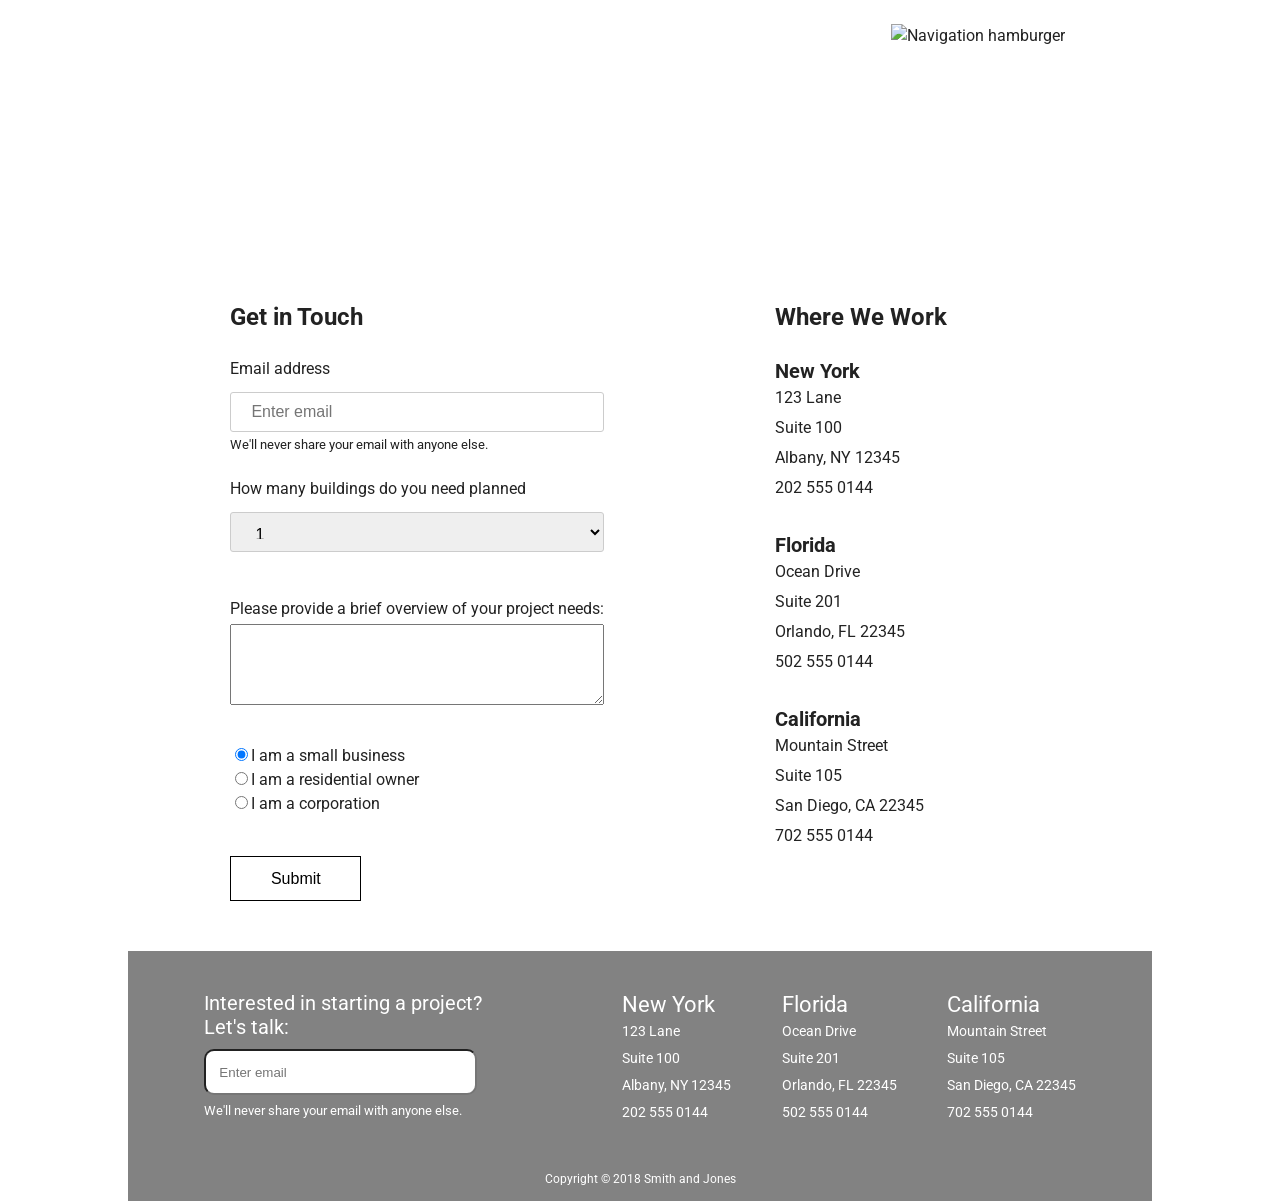
==== contact.html @ c1f8c2a6 "Merge 1ac80632c274e61672ba59ebb25d3c60557d5f2a into bdb7f514b825f85278dd18a06ca927e2801bd7fe" ====
<!DOCTYPE html>
<html lang="en">
<head>
	<meta charset="utf-8">
	<title>Contact Us</title>
	<meta name="viewport" content="width=device-width, initial-scale=1">
	<link href="https://fonts.googleapis.com/css?family=Roboto|Rubik" rel="stylesheet">
	<link rel="stylesheet" href="css/index.css">
	<!--[if IE]>
		<script src="http://html5shiv.googlecode.com/svn/trunk/html5.js"></script>
	<![endif]-->
</head>

<body>
	<div class="container contact">

	<div class="jumbo-contact">
		<div class="dropdown">
			<div class="overlay">
				<h1>S&amp;J</h1>
		<div class="overlay-content">
			<nav>
				<a href="index.html">Home</a>
				<a href="services.html">Services</a>
				<a href="contact.html">Contact</a>
			</nav>
		</div>

		<button class="close-btn">X</button>
		</div>
			<div class="navigation">
					<h1>S&amp;J</h1>
					<div class="hamburger">
						<img class = "dropdown-button" src="img/nav-hamburger.png" alt="Navigation hamburger">
					</div>
			</div>
		</div>
	  <div class = "container">
			<h1>Contact Us</h1>
		</div>
	</div>

		<div class="main-content">
			<div class="form">
				<h1>Get in Touch</h1>
				<form>
  <div class="form-group">
    <label for="exampleFormControlInput1">Email address</label>
    <input type="email" class="form-control" id="exampleFormControlInput1" placeholder="Enter email">
		<p>We'll never share your email with anyone else.</p>
  </div>
  <div class="form-group">
    <label for="exampleFormControlSelect1">How many buildings do you need planned</label>
    <select class="form-control" id="exampleFormControlSelect1">
      <option>1</option>
      <option>2</option>
      <option>3</option>
      <option>4</option>
      <option>5</option>
    </select>
  </div>
  <div class="form-group">
    <label for="exampleFormControlTextarea1">Please provide a brief overview of your project needs:</label>
    <textarea class="form-control" id="exampleFormControlTextarea1" rows="5"></textarea>
  </div>
	<div class="radios">
		<input type="radio" name="group2" value="business" checked>I am a small business<br>
		<input type="radio" name="group2" value="residential">I am a residential owner<br>
		<input type="radio" name="group2" value="corporate">I am a corporation<br>
	</div>
	<button type="button" name="Submit">Submit</button>
</form>
			</div>
			<div class="locations">
				<h1>Where We Work</h1>
				<div class="location">
					<h2>New York</h2>
					<p>123 Lane</p>
					<p>Suite 100</p>
					<p>Albany, NY 12345</p>
					<p>202 555 0144</p>
				</div>
				<div class="location">
					<h2>Florida</h2>
					<p>Ocean Drive</p>
					<p>Suite 201</p>
					<p>Orlando, FL 22345</p>
					<p>502 555 0144</p>
				</div>
				<div class="location">
					<h2>California</h2>
					<p>Mountain Street</p>
					<p>Suite 105</p>
					<p>San Diego, CA 22345</p>
					<p>702 555 0144</p>
				</div>
			</div>
		</div>

		<div class="footer">
			<div class="footer-top">
				<form>
		  <div class="form-group">
		  	<label for="exampleInputEmail1">Interested in starting a project? Let's talk:</label>
		    <input type="email" class="form-control" id="exampleInputEmail1" aria-describedby="emailHelp" placeholder="   Enter email"><br>
		    <p>We'll never share your email with anyone else.</p>
		  </div>
		</form>
				<div class="location">
					<h2>New York</h2>
					<p>123 Lane</p>
					<p>Suite 100</p>
					<p>Albany, NY 12345</p>
					<p>202 555 0144</p>
				</div>
				<div class="location">
					<h2>Florida</h2>
					<p>Ocean Drive</p>
					<p>Suite 201</p>
					<p>Orlando, FL 22345</p>
					<p>502 555 0144</p>
				</div>
				<div class="location">
					<h2>California</h2>
					<p>Mountain Street</p>
					<p>Suite 105</p>
					<p>San Diego, CA 22345</p>
					<p>702 555 0144</p>
				</div>
			</div>
			<div class="footer-bottom">
				<p>Copyright © 2018 Smith and Jones</p>
			</div>
			</div>
	</div>


	<script src="js/index.js"></script>
</body>
</html>
---- css/index.css ----
/*------------------------------------*\
RESET
\*------------------------------------*/
/* http://meyerweb.com/eric/tools/css/reset/
v2.0b1 | 201101
NOTE:WORK IN PROGRESS
USE WITH CAUTION AND TEST WITH ABANDON */
html,
body,
div,
span,
applet,
object,
iframe,
h1,
h2,
h3,
h4,
h5,
h6,
p,
blockquote,
pre,
a,
abbr,
acronym,
address,
big,
cite,
code,
del,
dfn,
em,
img,
ins,
kbd,
q,
s,
samp,
small,
strike,
strong,
sub,
sup,
tt,
var,
b,
u,
i,
center,
dl,
dt,
dd,
ol,
ul,
li,
fieldset,
form,
label,
legend,
table,
caption,
tbody,
tfoot,
thead,
tr,
th,
td,
article,
aside,
canvas,
details,
figcaption,
figure,
footer,
header,
hgroup,
menu,
nav,
section,
summary,
time,
mark,
audio,
video {
  margin: 0;
  padding: 0;
  border: 0;
  outline: 0;
  font-size: 100%;
  font: inherit;
  vertical-align: baseline;
}
/* HTML5 display-role reset for older browsers */
article,
aside,
details,
figcaption,
figure,
footer,
header,
hgroup,
menu,
nav,
section {
  display: block;
}
body {
  line-height: 1;
}
ol,
ul {
  list-style: none;
}
blockquote,
q {
  quotes: none;
}
blockquote:before,
blockquote:after,
q:before,
q:after {
  content: ’’;
  content: none;
}
ins {
  text-decoration: none;
}
del {
  text-decoration: line-through;
}
table {
  border-collapse: collapse;
  border-spacing: 0;
}
.general-font-style {
  background: #FFFFFF;
  color: #222222;
  font-family: 'Roboto', Arial, sans-serif;
  font-weight: 400;
  font-size: 1.6rem;
  line-height: 2.4rem;
}
html {
  font-size: 62.5%;
}
body {
  background: #FFFFFF;
  color: #222222;
  font-family: 'Roboto', Arial, sans-serif;
  font-weight: 400;
  font-size: 1.6rem;
  line-height: 2.4rem;
  display: flex;
}
.container {
  max-width: 855px;
  margin: auto;
}
.dropdown {
  max-width: 100%;
  width: 100%;
}
.dropdown .overlay {
  background: #9da7b1;
  width: 1025px;
  height: 600px;
  position: fixed;
  opacity: 0.95;
  overflow: visible;
  z-index: 50;
  display: none;
}
.dropdown .overlay h1 {
  color: #FFFFFF;
  margin-left: 8.5%;
  margin-top: 2.5%;
  font-size: 2.4rem;
}
.dropdown .overlay .overlay-content {
  display: flex;
  justify-content: center;
  align-items: center;
  height: 100%;
  z-index: 50;
}
.dropdown .overlay .overlay-content nav {
  display: flex;
  flex-direction: column;
}
.dropdown .overlay .overlay-content nav a {
  margin-bottom: 30px;
  font-weight: bold;
  font-size: 4.8rem;
  line-height: 85px;
  color: #FFFFFF;
  text-decoration: none;
}
.dropdown .overlay .overlay-content nav a:hover {
  color: #222222;
}
.dropdown .overlay .close-btn {
  width: 45px;
  height: 45px;
  position: absolute;
  top: 13px;
  right: 85px;
  border: none;
  background-color: Transparent;
  color: white;
  font-size: 2.8rem;
  font-weight: bold;
}
.dropdown .navigation {
  position: fixed;
  top: 0;
  height: 72px;
  display: flex;
  justify-content: space-between;
  align-items: center;
  max-width: 1024px;
  width: 100%;
  margin: 0 auto;
}
.dropdown .navigation h1 {
  color: #FFFFFF;
  font-size: 2.6rem;
  margin-left: 9.1%;
  margin-bottom: 1%;
}
.dropdown .navigation .hamburger {
  margin-right: 8.5%;
}
.dropdown .navigation-clear {
  background-color: Transparent;
}
.dropdown .navigation-bg {
  background-color: #9DA7B1;
  opacity: 0.95;
  z-index: 9;
}
@media (max-width: 960px) {
  .dropdown {
    max-width: 960px;
  }
  .dropdown .navigation {
    max-width: 960px;
    width: 100%;
  }
}
@media (max-width: 400px) {
  .dropdown {
    max-width: 400px;
    width: 100%;
  }
  .dropdown .overlay {
    max-width: 400px;
    width: 100%;
    height: 400px;
  }
  .dropdown .overlay h1 {
    margin-top: 26px;
  }
  .dropdown .overlay .close-btn {
    right: 25px;
  }
  .dropdown .navigation {
    max-width: 400px;
    width: 100%;
  }
}
.footer {
  background-color: #828282;
  display: flex;
  flex-direction: column;
  justify-content: space-between;
  height: 250px;
}
.footer .footer-top {
  width: 90%;
  margin: 0 auto;
  margin-top: 40px;
  display: flex;
  flex-direction: row;
  justify-content: space-around;
}
.footer .footer-top .form-group {
  width: 80%;
  display: flex;
  flex-direction: column;
}
.footer .footer-top .form-group label {
  font-size: 2rem;
  color: #FFFFFF;
  margin-bottom: 10px;
}
.footer .footer-top .form-group input {
  height: 40px;
  width: 90%;
  border-radius: 10px;
}
.footer .footer-top .form-group p {
  font-size: 1.3rem;
  color: #FFFFFF;
  margin-top: -20px;
}
.footer .footer-top .location {
  color: #FFFFFF;
  line-height: 27px;
}
.footer .footer-top .location h2 {
  font-size: 2.2rem;
}
.footer .footer-top .location p {
  font-size: 1.4rem;
}
.footer .footer-bottom {
  margin: 0 auto;
  font-size: 1.2rem;
  color: #FFFFFF;
  margin-bottom: 10px;
}
@media (max-width: 650px) {
  .footer {
    max-width: 650px;
    width: 100%;
    height: 700px;
  }
  .footer .footer-top {
    flex-direction: column;
    margin-top: 0px;
    height: 700px;
  }
  .footer .footer-top .form-group {
    width: 90%;
    margin: 0 auto;
  }
  .footer .footer-top .location {
    margin-left: 20%;
  }
}
@media (max-width: 400px) {
  .footer {
    max-width: 400px;
    height: 700px;
    width: 100%;
  }
  .footer .footer-top {
    margin-top: 0px;
    width: 100%;
    flex-direction: column;
    margin-left: 5%;
    height: 700px;
  }
  .footer .footer-top .form-group {
    width: 90%;
  }
}
.home {
  max-width: 1024px;
  width: 100%;
  margin: 0 auto;
}
.jumbo-home {
  max-width: 1024px;
  width: 100%;
  height: 598px;
  margin: 0 auto;
  background: url('../img/home/home-jumbotron.png');
  background-size: contain;
}
.jumbo-home .container {
  height: 100%:
    position: relative;
}
.jumbo-home .container h1 {
  font-weight: 700;
  font-size: 6.4rem;
  line-height: 7.5rem;
  color: #FFFFFF;
  position: relative;
  top: 250px;
}
.top-content .top-content-block {
  display: flex;
  margin: 0 auto;
  margin-top: 55px;
  width: 85%;
}
.top-content .top-content-block:nth-child(2) {
  margin-top: 90px;
  margin-bottom: 100px;
}
.top-content .top-content-text {
  display: flex;
  flex-direction: column;
  justify-content: space-evenly;
  padding: 25px 2% 0px;
}
.top-content .top-content-text h2 {
  color: #222222;
  font-size: 2.4rem;
  font-weight: bold;
}
.top-content .top-content-text button {
  border: 1px double black;
  font-size: 1.6rem;
  background: white;
  width: 30%;
  height: 45px;
  margin-top: 10px;
  cursor: pointer;
}
.bottom-content {
  width: 85%;
  margin: 0 auto;
}
.bottom-content h2 {
  font-size: 2.4rem;
  font-weight: bold;
  margin-bottom: 50px;
}
.bottom-content .bottom-content-block h1 {
  display: inline;
  position: relative;
  margin-left: 60%;
  margin-top: -60px;
  z-index: 1;
  font-size: 2.4rem;
  letter-spacing: .8rem;
  width: 30%;
  height: 85px;
  background-color: #D8D8D8;
  display: flex;
  align-items: center;
  justify-content: center;
}
.bottom-content .bottom-content-block .bottom-content-text {
  font-size: 1.7rem;
  word-spacing: 5px;
  line-height: 25px;
  margin: 0 auto;
  margin-top: 80px;
  margin-bottom: 100px;
  height: 300px;
  display: flex;
  flex-direction: column;
  justify-content: space-between;
  width: 53%;
}
.bottom-content .bottom-content-block:nth-child(3) h1 {
  margin-left: 8%;
}
@media (max-width: 1000px) {
  .home {
    max-width: 900px;
    width: 100%;
    overflow-x: hidden;
  }
  .home .jumbo-home {
    background-repeat: no-repeat;
    margin-bottom: 0px;
  }
  .home .jumbo-home .container h1 {
    top: 150px;
    left: 5%;
  }
  .home .top-content {
    margin-top: 0px;
  }
  .home .top-content-block {
    max-width: 900px;
    width: 100%;
  }
  .home .bottom-content {
    max-width: 900px;
    width: 100%;
  }
}
@media (max-width: 400px) {
  .home {
    max-width: 400px;
    width: 100%;
    overflow-x: hidden;
  }
  .home .jumbo-home {
    background: url('../img/home/home-mobile-jumbotron.png');
    background-repeat: no-repeat;
    background-size: 100%;
    height: 270px;
  }
  .home .jumbo-home .container {
    position: relative;
    left: 5%;
    bottom: 120px;
  }
  .home .jumbo-home .container h1 {
    font-size: 3rem;
    line-height: 40px;
    letter-spacing: .3rem;
    top: 240px;
  }
  .top-content {
    max-width: 400px;
  }
  .top-content .top-content-block {
    background: url('../img/home/home-mobile-img-1.png');
    background-repeat: no-repeat;
    max-width: 100%;
    margin-left: 5%;
  }
  .top-content .top-content-block img {
    display: none;
  }
  .top-content .top-content-block:nth-child(2) {
    margin-top: 50px;
    margin-bottom: 50px;
    background: url('../img/home/home-mobile-img-2.png');
    background-repeat: no-repeat;
  }
  .top-content .top-content-text {
    background: white;
    margin-top: 250px;
    padding-right: 15%;
  }
  .top-content .top-content-text p {
    margin-top: 20px;
    width: 100%;
  }
  .top-content .top-content-text button {
    margin: 0 auto;
    margin-top: 15px;
    width: 100%;
  }
  .bottom-content {
    max-width: 400px;
    width: 90%;
  }
  .bottom-content h2 {
    margin-bottom: 80px;
  }
  .bottom-content .bottom-content-block {
    background: url('../img/home/home-mobile-villas-img.png');
    background-repeat: no-repeat;
    height: 300px;
    margin-bottom: 500px;
    margin-left: 1.5%;
  }
  .bottom-content .bottom-content-block h1 {
    display: inline;
    position: relative;
    margin-left: 8%;
    top: 180px;
    font-size: 2.4rem;
    letter-spacing: .8rem;
    width: 80%;
    height: 85px;
    background-color: #D8D8D8;
    display: flex;
    align-items: center;
    justify-content: center;
    margin-bottom: 200px;
  }
  .bottom-content .bottom-content-block img {
    display: none;
  }
  .bottom-content .bottom-content-block .bottom-content-text {
    margin: 0 auto;
    margin-top: 100px;
    width: 100%;
  }
  .bottom-content .bottom-content-block .bottom-content-text p {
    margin-bottom: 20px;
  }
  .bottom-content .bottom-content-block:nth-child(3) {
    background: url('../img/home/home-mobile-outskirts-img.png');
    background-repeat: no-repeat;
  }
  .bottom-content .bottom-content-block:nth-child(3) h1 {
    margin-left: 0 auto;
  }
  .bottom-content .bottom-content-block:nth-child(4) {
    background: url('../img/home/home-mobile-the-blocks-img.png');
    background-repeat: no-repeat;
  }
  .bottom-content .bottom-content-block:nth-child(4) h1 {
    margin-right: 0 auto;
  }
}
.services {
  max-width: 1024px;
  width: 100%;
  margin: 0 auto;
}
.services .jumbo-services {
  max-width: 1024px;
  width: 100%;
  height: 240px;
  margin: 0 auto;
  background: url('../img/services/services-jumbotron.png');
}
.services .jumbo-services .container {
  height: 100%:
      position: relative;
}
.services .jumbo-services .container h1 {
  font-weight: 700;
  font-size: 6.4rem;
  line-height: 7.5rem;
  color: #FFFFFF;
  position: relative;
  top: 140px;
}
.services .main-section {
  width: 85%;
  margin: 0 auto;
}
.services .main-section h3 {
  line-height: 30px;
  margin-top: 50px;
}
.services .main-section .tabs .tabs-items {
  width: 100%;
}
.services .main-section .tabs .tabs-items .tabs-item {
  display: none;
  width: 80%;
}
.services .main-section .tabs .tabs-items .tabs-item-selected {
  width: 100%;
  height: 400px;
  display: flex;
  flex-direction: column;
  margin-bottom: 70px;
}
.services .main-section .tabs .tabs-items .tabs-item-selected .tabs-item-title {
  font-size: 2.2rem;
  font-weight: bold;
  letter-spacing: 1.5px;
  margin-top: 50px;
}
.services .main-section .tabs .tabs-items .tabs-item-selected .tabs-item-description {
  display: flex;
  justify-content: space-between;
}
.services .main-section .tabs .tabs-items .tabs-item-selected .tabs-item-description .tabs-item-text {
  display: flex;
  flex-direction: column;
  justify-content: space-evenly;
  width: 420px;
  height: 320px;
}
.services .main-section .tabs .tabs-items .tabs-item-selected .tabs-item-description .tabs-item-text p {
  line-height: 27px;
  margin-top: 0px;
}
.services .main-section .tabs .tabs-items .tabs-item-selected .tabs-item-description .services-desktop {
  display: block;
}
.services .main-section .tabs .tabs-items .tabs-item-selected .tabs-item-description .services-mobile {
  display: none;
}
@media (max-width: 400px) {
  .services .main-section .tabs .tabs-items .tabs-item-selected .tabs-item-description .services-desktop {
    display: none;
  }
  .services .main-section .tabs .tabs-items .tabs-item-selected .tabs-item-description .services-mobile {
    display: block;
  }
}
.services .main-section .tabs-links {
  display: flex;
  justify-content: space-between;
  margin-top: 30px;
}
.services .main-section .tabs-links .tabs-link {
  border: 1px solid black;
  height: 48px;
  width: 22%;
  font-weight: bold;
  font-size: 2rem;
  display: flex;
  justify-content: center;
  align-items: center;
}
.services .main-section .tabs-links .tabs-link:hover {
  background-color: #222222;
  color: #FFFFFF;
}
.services .main-section .tabs-links .tabs-link-selected {
  background-color: #5E9FB9;
  color: #FFFFFF;
}
.services .footer .footer-top .form-group p {
  margin-top: 0px;
}
@media (max-width: 400px) {
  .services {
    max-width: 400px;
    overflow-x: hidden;
  }
  .services .jumbo-services {
    background: url('../img/services/services-mobile-jumbotron.png');
    background-repeat: no-repeat;
    background-size: 100%;
    height: 250px;
  }
  .services .jumbo-services .container {
    postion: relative;
  }
  .services .jumbo-services .container h1 {
    font-size: 3.6rem;
    top: 170px;
    left: 20px;
  }
  .services .main-section {
    max-width: 400px;
  }
  .services .main-section h3 {
    margin-top: 30px;
    line-height: 26px;
  }
  .services .main-section .tabs {
    max-width: 400px;
  }
  .services .main-section .tabs .tabs-item-selected {
    height: 800px;
  }
  .services .main-section .tabs .tabs-item-selected .tabs-item-title {
    font-size: 1.8rem;
    margin-bottom: 30px;
  }
  .services .main-section .tabs .tabs-item-selected .tabs-item-description {
    flex-direction: column;
    max-width: 400px;
  }
  .services .main-section .tabs .tabs-item-selected .tabs-item-description .tabs-item-text {
    max-width: 400px;
    margin-top: 200px;
    justify-content: space-between;
  }
  .services .main-section .tabs .tabs-item-selected .tabs-item-description .tabs-item-text p {
    width: 300px;
  }
  .services .main-section .tabs .tabs-item-selected .tabs-item-description .tabs-item-text p:nth-child(2) {
    margin-top: 30px;
  }
  .services .main-section .tabs .tabs-item-selected .tabs-item-description img {
    margin-top: 240px;
  }
  .services .main-section .tabs .tabs-links {
    flex-direction: column;
    align-items: center;
    justify-content: space-between;
    max-width: 400px;
    height: 260px;
  }
  .services .main-section .tabs .tabs-links .tabs-link {
    width: 90%;
  }
  .services .footer {
    margin-top: 500px;
  }
}
.contact {
  max-width: 1024px;
  width: 100%;
  margin: 0 auto;
}
.contact .jumbo-contact {
  max-width: 1024px;
  width: 100%;
  height: 250px;
  margin: 0 auto;
  background: url('../img/contact/contact-jumbotron.png');
}
.contact .jumbo-contact .container {
  height: 100%:
      position: relative;
}
.contact .jumbo-contact .container h1 {
  font-weight: 700;
  font-size: 6.4rem;
  line-height: 7.5rem;
  color: #FFFFFF;
  position: relative;
  top: 150px;
}
.contact .main-content {
  display: flex;
  justify-content: space-between;
  width: 70%;
  margin: 0 auto;
  margin-top: 55px;
  margin-left: 10%;
  margin-bottom: 50px;
}
.contact .main-content .form h1 {
  margin-bottom: 25px;
}
.contact .main-content .form #exampleFormControlInput1 {
  width: 100%;
  padding: 12px 20px;
  margin: 8px 0;
  height: 40px;
  display: inline-block;
  border: 1px solid #ccc;
  font-size: 1.6rem;
  border-radius: 3px;
  box-sizing: border-box;
}
.contact .main-content .form #exampleFormControlSelect1 {
  width: 100%;
  padding: 12px 20px;
  margin: 8px 0;
  height: 40px;
  display: inline-block;
  border: 1px solid #ccc;
  font-size: 1.6rem;
  border-radius: 3px;
  box-sizing: border-box;
}
.contact .main-content .form .form-group {
  display: flex;
  flex-flow: column;
  height: 120px;
  line-height: 30px;
}
.contact .main-content .form p {
  font-size: 1.3rem;
  color: #222222;
  margin-top: -10px;
}
.contact .main-content .form button {
  border: 1px double black;
  font-size: 1.6rem;
  background: white;
  width: 35%;
  height: 45px;
  margin-top: 10px;
  cursor: pointer;
}
.contact .main-content .form .radios {
  margin-top: 30px;
  margin-bottom: 30px;
}
.contact .main-content h1 {
  font-weight: bold;
  font-size: 2.4rem;
}
.contact .main-content h2 {
  font-weight: bold;
  font-size: 2rem;
  margin-top: 30px;
}
.contact .main-content p {
  line-height: 30px;
}
@media (max-width: 960px) {
  .contact {
    max-width: 960px;
    width: 100%;
  }
  .contact .main-content {
    max-width: 900;
    width: 80%;
  }
  .contact .main-content .form {
    max-width: 300px;
    width: 70%;
    margin-right: 10%;
  }
}
@media (max-width: 550px) {
  .contact {
    max-width: 550px;
    width: 100%;
    overflow-x: hidden;
  }
  .contact .jumbo-contact {
    background: url('../img/contact/contact-mobile-jumbotron.png');
    background-repeat: no-repeat;
    background-size: 100%;
    height: 270px;
  }
  .contact .jumbo-contact .container {
    position: relative;
    top: 50px;
    left: 5%;
  }
  .contact .jumbo-contact .container h1 {
    font-size: 3rem;
    line-height: 40px;
    letter-spacing: .3rem;
  }
  .contact .main-content {
    display: flex;
    flex-direction: column;
    max-width: 550px;
    width: 100%;
  }
  .contact .main-content form {
    width: 120%;
  }
  .contact .main-content form button {
    height: 100%;
    width: 60%;
    margin-bottom: 40px;
    margin-top: 20px;
    margin-left: 30%;
  }
  .contact .main-content form #exampleFormControlInput1 {
    width: 100%;
    height: 40px;
  }
  .contact .main-content form #exampleFormControlSelect1.form-control {
    width: 100%;
  }
}
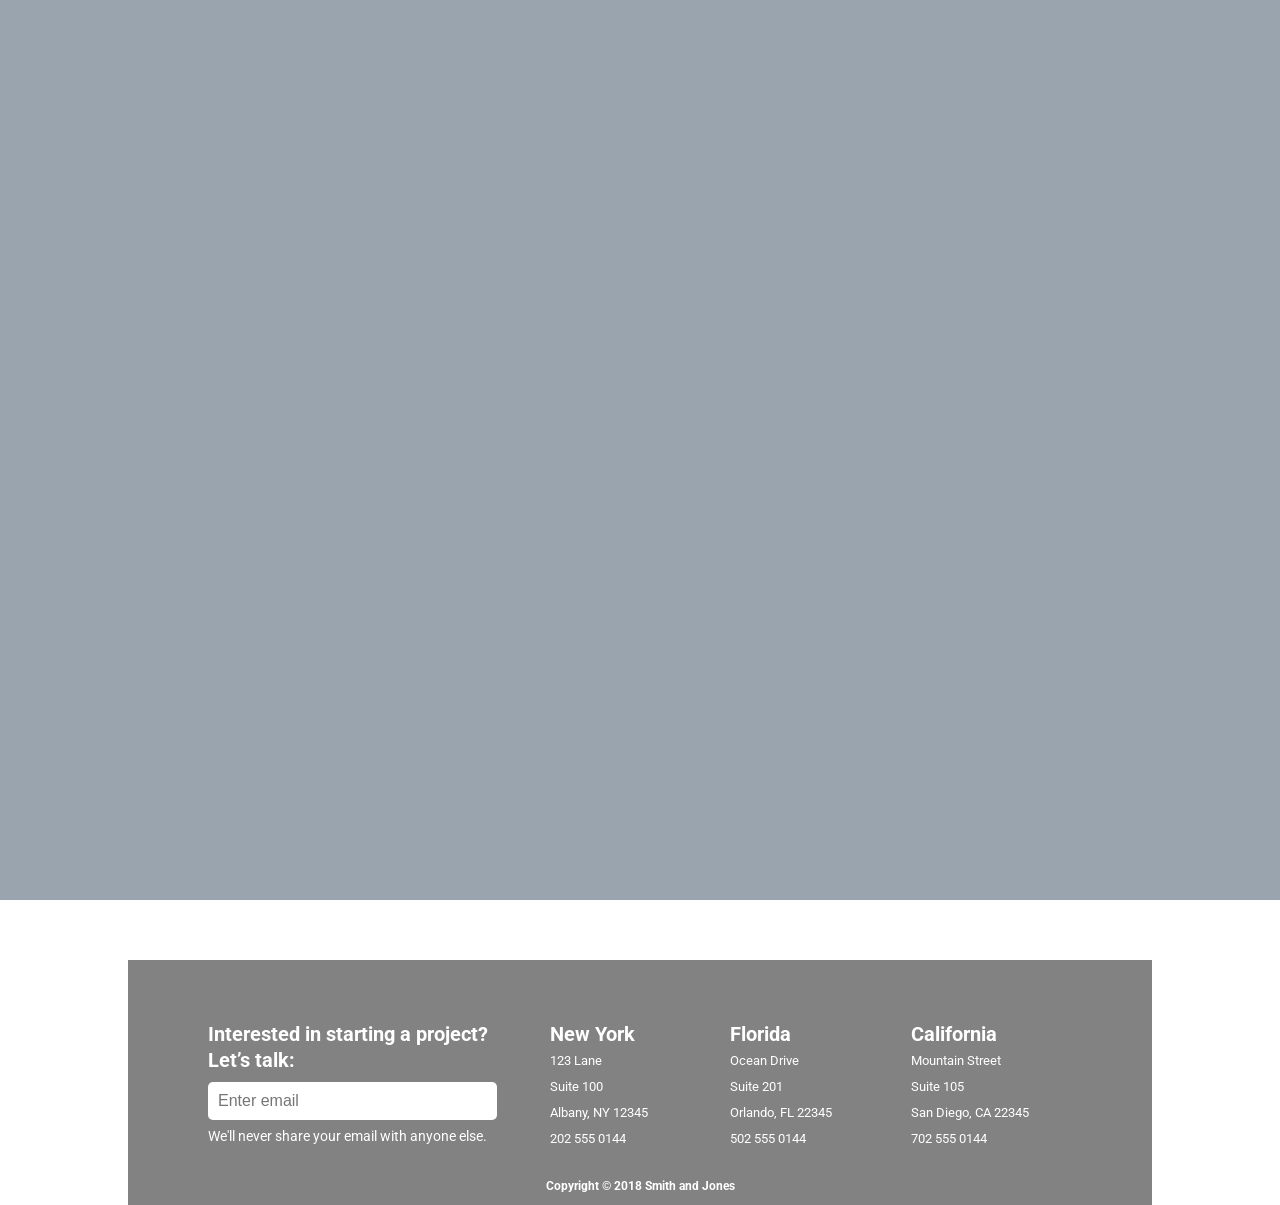
==== commit 52b51268: "Merge 9b21c6c183a1638380f9edc3e3227c1c76590d84 into 79f23fe9226b78da7407862e5933acededd4708c" ====
--- a/contact.html
+++ b/contact.html
@@ -1,140 +1,129 @@
 <!DOCTYPE html>
 <html lang="en">
-<head>
-	<meta charset="utf-8">
-	<title>Contact Us</title>
-	<meta name="viewport" content="width=device-width, initial-scale=1">
-	<link href="https://fonts.googleapis.com/css?family=Roboto|Rubik" rel="stylesheet">
-	<link rel="stylesheet" href="css/index.css">
-	<!--[if IE]>
-		<script src="http://html5shiv.googlecode.com/svn/trunk/html5.js"></script>
-	<![endif]-->
-</head>
+	<head>
+		<meta charset="utf-8">
+		<meta name="viewport" content="width=device-width, initial-scale=1.0">
+		<title>Contact Us</title>
+		<link href="https://fonts.googleapis.com/css?family=Roboto:400,700" rel="stylesheet">
+		<script src="https://cdnjs.cloudflare.com/ajax/libs/gsap/2.0.2/TweenMax.min.js"></script>
+		<script src="//cdnjs.cloudflare.com/ajax/libs/ScrollMagic/2.0.6/ScrollMagic.min.js"></script>
+<script src="//cdnjs.cloudflare.com/ajax/libs/ScrollMagic/2.0.6/plugins/debug.addIndicators.min.js"></script>
+		<link rel="stylesheet" href="css/index.css">
+		<!--[if IE]>
+			<script src="http://html5shiv.googlecode.com/svn/trunk/html5.js"></script>
+		<![endif]-->
+	</head>
 
-<body>
-	<div class="container contact">
+	<body>
+		<div id="fade-in" class="fade-in"></div>
+		<div class="menu">
+			<div class="data">
+				<ul>
+					<li><a id="home" href="index.html">Home</a></li>
+					<li><a id="services" href="services.html">Services</a></li>
+					<li><a id="contact" href="contact.html">Contact</a></li>
+				</ul>
+		</div>
+	</div>
+		<div class="container">
+			<header class="header">
+				<nav class="header__nav">
+					<p class="header__nav-logo">S&J</p>
+					<img  src="img/nav-hamburger.png"
+								alt="navigation hamburger icon"
+								class="header__nav-links__hamburger burger">
+				</nav>
+			</header>
+			<div class="header-spacer"></div>
 
-	<div class="jumbo-contact">
-		<div class="dropdown">
-			<div class="overlay">
-				<h1>S&amp;J</h1>
-		<div class="overlay-content">
-			<nav>
-				<a href="index.html">Home</a>
-				<a href="services.html">Services</a>
-				<a href="contact.html">Contact</a>
-			</nav>
+			<section class="contact__header">
+				<h1>Contact Us</h1>
+			</section>
+			<section class="contact__form-container">
+				<div class="contact__form-left">
+					<h2>Get In Touch</h2>
+					<label for="email">Email <span class="address">address</span></label>
+					<input type="email" placeholder="Enter email">
+					<p>We'll never share your email with anbyone else</p>
+					<label for="amount">How many buildings do you need planned</label>
+					<input type="number" min="1" max="5" step="1" value="1" >
+					<label for="summary">Provide a brief overview of your project needs</label>
+					<textarea rows="8" cols="50"></textarea>
+					<div class="radio-container">
+						<div class="form__radio-group">
+							<input class="contact__form-radio form__radio-input" id="small" name="classification" checked type="radio">
+							<label class="contact__form-radio form__radio-label" for="small"><span class="form__radio-button"></span>I am a small business</label>
+						</div>
+						<div class="form__radio-group">
+							<input class="contact__form-radio form__radio-input" id="residential" name="classification" type="radio">
+							<label class="contact__form-radio form__radio-label" for="residential"><span class="form__radio-button"></span>I am a residential owner</label>
+						</div>
+						<div class="form__radio-group">
+							<input class="contact__form-radio form__radio-input" id="corporate" name="classification" type="radio"> 
+							<label class="contact__form-radio form__radio-label" for="corporate"><span class="form__radio-button"></span>I am a corporation</label>
+						</div>
+					</div>
+					<button>Submit</button>
+				</div>
+				<div class="contact__form-right">
+					<h2>Where We Work</h2>
+					<div class="tabletContainer">
+						<div class="addressBlocks">
+							<h3>New York</h3>
+							<p>123 Lane <br> Suite 100 <br> Albany, NY 12345 <br> 202 555 0144</p>
+						</div>
+						<div class="addressBlocks">
+							<h3>Florida</h3>
+							<p>Ocean Drive <br> Suite 201 <br> Orlando, FL 22345 <br> 502 555 0144</p>
+						</div>
+						<div class="addressBlocks">
+							<h3>California</h3>
+							<p>Mountain Street <br> Suite 105 <br> San Diego, CA 22345 <br> 702 555 0144</p>
+						</div>
+					</div>
+				</div>
+			</section>
+			<footer class="footer">
+					<div class="footer__contact">
+						<h3 class="footer__contact-heading">Interested in starting a project?</h3>
+						<label for="email">Let’s talk:</label>
+						<input placeholder="Enter email" type="email" id="email" class="footer__contact-input">
+						<p class="footer__contact-input__p">We'll never share your email with anyone else.</p>
+					</div>
+					<!-- <div class="footer__location-card-holder"> -->
+						<div class="footer__location-card">
+							<h3 class="footer__location-card-heading">New York</h3>
+							<address class="footer__location-card-address">
+								<span class="footer__location-card-address__spans">123 Lane</span>
+								<span class="footer__location-card-address__spans">Suite 100</span>
+								<span class="footer__location-card-address__spans">Albany, NY 12345</span>
+								<span class="footer__location-card-address__spans">202 555 0144</span>
+							</address>
+						</div>
+						<div class="footer__location-card">
+							<h3 class="footer__location-card-heading">Florida</h3>
+							<address class="footer__location-card-address">
+								<span class="footer__location-card-address__spans">Ocean Drive</span>
+								<span class="footer__location-card-address__spans">Suite 201</span>
+								<span class="footer__location-card-address__spans">Orlando, FL 22345</span>
+								<span class="footer__location-card-address__spans">502 555 0144</span>
+							</address>
+						</div>
+						<div class="footer__location-card">
+							<h3 class="footer__location-card-heading">California</h3>
+							<address class="footer__location-card-address">
+								<span class="footer__location-card-address__spans">Mountain Street</span>
+								<span class="footer__location-card-address__spans">Suite 105</span>
+								<span class="footer__location-card-address__spans">San Diego, CA 22345</span>
+								<span class="footer__location-card-address__spans">702 555 0144</span>
+							</address>
+						</div>
+					<!-- </div> -->
+					<p class="footer__copyright">Copyright © 2018 Smith and Jones</p>
+				</footer>
+
 		</div>
 
-		<button class="close-btn">X</button>
-		</div>
-			<div class="navigation">
-					<h1>S&amp;J</h1>
-					<div class="hamburger">
-						<img class = "dropdown-button" src="img/nav-hamburger.png" alt="Navigation hamburger">
-					</div>
-			</div>
-		</div>
-	  <div class = "container">
-			<h1>Contact Us</h1>
-		</div>
-	</div>
-
-		<div class="main-content">
-			<div class="form">
-				<h1>Get in Touch</h1>
-				<form>
-  <div class="form-group">
-    <label for="exampleFormControlInput1">Email address</label>
-    <input type="email" class="form-control" id="exampleFormControlInput1" placeholder="Enter email">
-		<p>We'll never share your email with anyone else.</p>
-  </div>
-  <div class="form-group">
-    <label for="exampleFormControlSelect1">How many buildings do you need planned</label>
-    <select class="form-control" id="exampleFormControlSelect1">
-      <option>1</option>
-      <option>2</option>
-      <option>3</option>
-      <option>4</option>
-      <option>5</option>
-    </select>
-  </div>
-  <div class="form-group">
-    <label for="exampleFormControlTextarea1">Please provide a brief overview of your project needs:</label>
-    <textarea class="form-control" id="exampleFormControlTextarea1" rows="5"></textarea>
-  </div>
-	<div class="radios">
-		<input type="radio" name="group2" value="business" checked>I am a small business<br>
-		<input type="radio" name="group2" value="residential">I am a residential owner<br>
-		<input type="radio" name="group2" value="corporate">I am a corporation<br>
-	</div>
-	<button type="button" name="Submit">Submit</button>
-</form>
-			</div>
-			<div class="locations">
-				<h1>Where We Work</h1>
-				<div class="location">
-					<h2>New York</h2>
-					<p>123 Lane</p>
-					<p>Suite 100</p>
-					<p>Albany, NY 12345</p>
-					<p>202 555 0144</p>
-				</div>
-				<div class="location">
-					<h2>Florida</h2>
-					<p>Ocean Drive</p>
-					<p>Suite 201</p>
-					<p>Orlando, FL 22345</p>
-					<p>502 555 0144</p>
-				</div>
-				<div class="location">
-					<h2>California</h2>
-					<p>Mountain Street</p>
-					<p>Suite 105</p>
-					<p>San Diego, CA 22345</p>
-					<p>702 555 0144</p>
-				</div>
-			</div>
-		</div>
-
-		<div class="footer">
-			<div class="footer-top">
-				<form>
-		  <div class="form-group">
-		  	<label for="exampleInputEmail1">Interested in starting a project? Let's talk:</label>
-		    <input type="email" class="form-control" id="exampleInputEmail1" aria-describedby="emailHelp" placeholder="   Enter email"><br>
-		    <p>We'll never share your email with anyone else.</p>
-		  </div>
-		</form>
-				<div class="location">
-					<h2>New York</h2>
-					<p>123 Lane</p>
-					<p>Suite 100</p>
-					<p>Albany, NY 12345</p>
-					<p>202 555 0144</p>
-				</div>
-				<div class="location">
-					<h2>Florida</h2>
-					<p>Ocean Drive</p>
-					<p>Suite 201</p>
-					<p>Orlando, FL 22345</p>
-					<p>502 555 0144</p>
-				</div>
-				<div class="location">
-					<h2>California</h2>
-					<p>Mountain Street</p>
-					<p>Suite 105</p>
-					<p>San Diego, CA 22345</p>
-					<p>702 555 0144</p>
-				</div>
-			</div>
-			<div class="footer-bottom">
-				<p>Copyright © 2018 Smith and Jones</p>
-			</div>
-			</div>
-	</div>
-
-
-	<script src="js/index.js"></script>
-</body>
-</html>
+		<script src="js/index.js"></script>
+	</body>
+</html>
--- a/css/index.css
+++ b/css/index.css
@@ -1,8 +1,8 @@
 /*------------------------------------*\
 RESET
 \*------------------------------------*/
-/* http://meyerweb.com/eric/tools/css/reset/
-v2.0b1 | 201101
+/* http://meyerweb.com/eric/tools/css/reset/ 
+v2.0b1 | 201101 
 NOTE:WORK IN PROGRESS
 USE WITH CAUTION AND TEST WITH ABANDON */
 html,
@@ -133,787 +133,909 @@
   border-collapse: collapse;
   border-spacing: 0;
 }
-.general-font-style {
-  background: #FFFFFF;
-  color: #222222;
-  font-family: 'Roboto', Arial, sans-serif;
-  font-weight: 400;
-  font-size: 1.6rem;
-  line-height: 2.4rem;
+/* Your Code Goes Here */
+* {
+  box-sizing: border-box;
 }
 html {
   font-size: 62.5%;
 }
+html,
 body {
-  background: #FFFFFF;
-  color: #222222;
-  font-family: 'Roboto', Arial, sans-serif;
-  font-weight: 400;
-  font-size: 1.6rem;
-  line-height: 2.4rem;
+  font-family: Roboto, Arial, sans-serif;
+}
+.container {
+  max-width: 1024px;
+  background: #ffffff;
+  margin: 0 auto;
+}
+#fade-in {
+  position: fixed;
+  height: 100%;
+  width: 100%;
+  background: #99a4af;
+  z-index: 3000;
+  opacity: 1;
+  pointer-events: none;
+  transition: all 0.5s ease-in-out;
+}
+.header {
+  padding: 1rem 9rem;
+  background: #99a4af;
+  position: fixed;
+  z-index: 100;
+  width: 100%;
+  max-width: 1024px;
+}
+@media (max-width: 750px) {
+  .header {
+    padding: 1.2rem 1rem;
+  }
+}
+.header__nav {
   display: flex;
-}
-.container {
-  max-width: 855px;
-  margin: auto;
-}
-.dropdown {
-  max-width: 100%;
-  width: 100%;
-}
-.dropdown .overlay {
-  background: #9da7b1;
-  width: 1025px;
-  height: 600px;
+  justify-content: space-between;
+}
+.header__nav-logo {
+  font-weight: bold;
+  font-size: 2.4rem;
+  color: #ffffff;
+  display: inline-block;
+}
+.header__nav-links {
+  display: inline-block;
+}
+.header__nav-links__link {
+  display: none;
+}
+.header__nav-links__hamburger {
+  cursor: pointer;
+}
+.header-spacer {
+  width: 100%;
+  height: 43px;
+  background-color: #99a4af;
+  opacity: 0;
+}
+.active {
   position: fixed;
-  opacity: 0.95;
-  overflow: visible;
-  z-index: 50;
-  display: none;
-}
-.dropdown .overlay h1 {
-  color: #FFFFFF;
-  margin-left: 8.5%;
-  margin-top: 2.5%;
-  font-size: 2.4rem;
-}
-.dropdown .overlay .overlay-content {
+  width: 100vw;
+  height: 100vh;
+  z-index: 99;
+  background: #99a4af;
   display: flex;
   justify-content: center;
   align-items: center;
-  height: 100%;
-  z-index: 50;
-}
-.dropdown .overlay .overlay-content nav {
+  flex-direction: column;
+  text-align: left;
+}
+.active {
+  position: fixed;
+  opacity: 0;
+  z-index: 99;
+  background: #99a4af;
   display: flex;
+  justify-content: center;
+  align-items: center;
   flex-direction: column;
-}
-.dropdown .overlay .overlay-content nav a {
-  margin-bottom: 30px;
+  text-align: left;
+  top: -100%;
+}
+.menu {
+  z-index: 99;
+  background: #99a4af;
+  width: 0;
+  height: 100vh;
+  display: none;
+  align-items: center;
+  justify-content: center;
+  opacity: 0;
+}
+.menu ul {
+  list-style: none;
+}
+.menu li {
   font-weight: bold;
-  font-size: 4.8rem;
-  line-height: 85px;
-  color: #FFFFFF;
+  font-size: 5rem;
   text-decoration: none;
-}
-.dropdown .overlay .overlay-content nav a:hover {
-  color: #222222;
-}
-.dropdown .overlay .close-btn {
-  width: 45px;
-  height: 45px;
-  position: absolute;
-  top: 13px;
-  right: 85px;
+  padding: 2rem 5rem;
+}
+.menu a {
+  text-decoration: none;
+  color: #ffffff;
+}
+.menu a:hover {
+  background: #99a4af;
+  color: #504545;
+}
+.footer {
+  background: #828282;
+  font-size: 2rem;
+  font-weight: bold;
+  line-height: 2.4;
+  color: #ffffff;
+  display: flex;
+  padding: 5rem 4rem 1rem 8rem;
+  flex-wrap: wrap;
+}
+@media (max-width: 750px) {
+  .footer {
+    flex-direction: column;
+    padding: 1rem 1rem 0;
+  }
+}
+.footer__contact {
+  width: 40%;
+}
+@media (max-width: 750px) {
+  .footer__contact {
+    width: 100%;
+  }
+}
+.footer__contact > label {
+  display: block;
+  line-height: .2;
+}
+.footer__contact-input {
+  padding: 1rem;
+  margin-top: 2rem;
+  display: block;
+  width: 80%;
+  border-radius: 5px;
+  font-size: 1.6rem;
   border: none;
-  background-color: Transparent;
-  color: white;
-  font-size: 2.8rem;
+}
+@media (max-width: 750px) {
+  .footer__contact-input {
+    width: 100%;
+    margin-top: 2.5rem;
+    padding: 1.5rem .75rem;
+    font-size: 1.4rem;
+  }
+}
+.footer__contact-input__p {
+  font-size: 1.35rem;
+  font-weight: normal;
+}
+.footer__location-card {
+  width: 20%;
+  margin-left: -2rem;
+  margin-right: 2rem;
+}
+@media (max-width: 750px) {
+  .footer__location-card {
+    width: 100%;
+    margin: 0;
+  }
+}
+@media (max-width: 750px) {
+  .footer__location-card-heading {
+    margin-top: 1rem;
+  }
+}
+.footer__location-card-address {
+  font-size: 1.3rem;
+}
+.footer__location-card-address__spans {
+  display: block;
+  margin-right: 1rem;
+  line-height: 2;
+  font-weight: normal;
+}
+.footer__location-card-address__spans:first-child {
+  margin-top: -1rem;
+}
+.footer__location-card-address__spans:last-child {
+  margin-right: 0;
+  margin-bottom: 2rem;
+}
+@media (max-width: 750px) {
+  .footer__location-card-address__spans:last-child {
+    margin-bottom: 0;
+  }
+}
+.footer__copyright {
+  display: block;
+  width: 100%;
+  text-align: center;
+  font-size: 1.2rem;
+  margin-right: 4rem;
+  margin-bottom: -0.5rem;
+}
+@media (max-width: 750px) {
+  .footer__copyright {
+    text-align: left;
+    margin: 3rem 0 2rem;
+    font-weight: normal;
+  }
+}
+.home__hero {
+  width: 100%;
+  background-image: url(../img/home/home-jumbotron.png);
+  background-size: cover;
+  background-position: bottom;
+}
+@media (max-width: 750px) {
+  .home__hero {
+    background-image: url(../img/home/home-mobile-jumbotron.png);
+  }
+}
+.home__hero__heading {
   font-weight: bold;
-}
-.dropdown .navigation {
-  position: fixed;
-  top: 0;
-  height: 72px;
-  display: flex;
-  justify-content: space-between;
-  align-items: center;
-  max-width: 1024px;
-  width: 100%;
-  margin: 0 auto;
-}
-.dropdown .navigation h1 {
-  color: #FFFFFF;
-  font-size: 2.6rem;
-  margin-left: 9.1%;
-  margin-bottom: 1%;
-}
-.dropdown .navigation .hamburger {
-  margin-right: 8.5%;
-}
-.dropdown .navigation-clear {
-  background-color: Transparent;
-}
-.dropdown .navigation-bg {
-  background-color: #9DA7B1;
-  opacity: 0.95;
-  z-index: 9;
-}
-@media (max-width: 960px) {
-  .dropdown {
-    max-width: 960px;
-  }
-  .dropdown .navigation {
-    max-width: 960px;
-    width: 100%;
-  }
-}
-@media (max-width: 400px) {
-  .dropdown {
-    max-width: 400px;
-    width: 100%;
-  }
-  .dropdown .overlay {
-    max-width: 400px;
-    width: 100%;
-    height: 400px;
-  }
-  .dropdown .overlay h1 {
-    margin-top: 26px;
-  }
-  .dropdown .overlay .close-btn {
-    right: 25px;
-  }
-  .dropdown .navigation {
-    max-width: 400px;
-    width: 100%;
-  }
-}
-.footer {
-  background-color: #828282;
-  display: flex;
-  flex-direction: column;
-  justify-content: space-between;
-  height: 250px;
-}
-.footer .footer-top {
-  width: 90%;
-  margin: 0 auto;
-  margin-top: 40px;
-  display: flex;
-  flex-direction: row;
-  justify-content: space-around;
-}
-.footer .footer-top .form-group {
-  width: 80%;
-  display: flex;
-  flex-direction: column;
-}
-.footer .footer-top .form-group label {
-  font-size: 2rem;
-  color: #FFFFFF;
-  margin-bottom: 10px;
-}
-.footer .footer-top .form-group input {
-  height: 40px;
-  width: 90%;
-  border-radius: 10px;
-}
-.footer .footer-top .form-group p {
-  font-size: 1.3rem;
-  color: #FFFFFF;
-  margin-top: -20px;
-}
-.footer .footer-top .location {
-  color: #FFFFFF;
-  line-height: 27px;
-}
-.footer .footer-top .location h2 {
-  font-size: 2.2rem;
-}
-.footer .footer-top .location p {
-  font-size: 1.4rem;
-}
-.footer .footer-bottom {
-  margin: 0 auto;
-  font-size: 1.2rem;
-  color: #FFFFFF;
-  margin-bottom: 10px;
-}
-@media (max-width: 650px) {
-  .footer {
-    max-width: 650px;
-    width: 100%;
-    height: 700px;
-  }
-  .footer .footer-top {
-    flex-direction: column;
-    margin-top: 0px;
-    height: 700px;
-  }
-  .footer .footer-top .form-group {
-    width: 90%;
-    margin: 0 auto;
-  }
-  .footer .footer-top .location {
-    margin-left: 20%;
-  }
-}
-@media (max-width: 400px) {
-  .footer {
-    max-width: 400px;
-    height: 700px;
-    width: 100%;
-  }
-  .footer .footer-top {
-    margin-top: 0px;
-    width: 100%;
-    flex-direction: column;
-    margin-left: 5%;
-    height: 700px;
-  }
-  .footer .footer-top .form-group {
-    width: 90%;
-  }
-}
-.home {
-  max-width: 1024px;
-  width: 100%;
-  margin: 0 auto;
-}
-.jumbo-home {
-  max-width: 1024px;
-  width: 100%;
-  height: 598px;
-  margin: 0 auto;
-  background: url('../img/home/home-jumbotron.png');
-  background-size: contain;
-}
-.jumbo-home .container {
-  height: 100%:
-    position: relative;
-}
-.jumbo-home .container h1 {
-  font-weight: 700;
   font-size: 6.4rem;
   line-height: 7.5rem;
-  color: #FFFFFF;
-  position: relative;
-  top: 250px;
-}
-.top-content .top-content-block {
+  color: #ffffff;
+}
+@media (max-width: 750px) {
+  .home__hero__heading {
+    font-size: 3.5rem;
+    line-height: 4rem;
+  }
+}
+.home__hero__heading--span {
+  display: block;
+  padding: 0 8rem;
+}
+@media (max-width: 750px) {
+  .home__hero__heading--span {
+    padding: 0 0 0 1rem;
+  }
+}
+.home__hero__heading--span:first-child {
+  padding-top: 28rem;
+}
+@media (max-width: 750px) {
+  .home__hero__heading--span:first-child {
+    padding-top: 7rem;
+  }
+}
+.home__hero__heading--span:last-child {
+  padding-bottom: 5rem;
+}
+@media (max-width: 750px) {
+  .home__hero__heading--span:last-child {
+    padding-bottom: 2.4rem;
+  }
+}
+.home__main__container {
+  width: 100%;
+  padding: 6rem 8rem 0;
+}
+@media (max-width: 750px) {
+  .home__main__container {
+    padding: 0;
+    margin-bottom: 7rem;
+  }
+}
+.home__main {
+  width: 100%;
+  background: #ffffff;
   display: flex;
-  margin: 0 auto;
-  margin-top: 55px;
-  width: 85%;
-}
-.top-content .top-content-block:nth-child(2) {
-  margin-top: 90px;
-  margin-bottom: 100px;
-}
-.top-content .top-content-text {
-  display: flex;
-  flex-direction: column;
-  justify-content: space-evenly;
-  padding: 25px 2% 0px;
-}
-.top-content .top-content-text h2 {
+  flex-wrap: wrap;
+  justify-content: space-between;
+}
+.home__main__card {
+  background: #ffffff;
+  width: 48%;
+  padding: 4.2rem 0;
+  margin-bottom: 8.5rem;
+  text-align: justify;
+}
+@media (max-width: 950px) {
+  .home__main__card {
+    width: 45%;
+  }
+}
+@media (max-width: 750px) {
+  .home__main__card {
+    width: 100%;
+    margin-bottom: 2rem;
+    padding: 2rem 1rem;
+    text-align: left;
+  }
+}
+.home__main__card_h1,
+.home__main__card_h2 {
   color: #222222;
   font-size: 2.4rem;
   font-weight: bold;
-}
-.top-content .top-content-text button {
-  border: 1px double black;
+  padding-bottom: 2.2rem;
+}
+@media (max-width: 950px) {
+  .home__main__card_h1,
+  .home__main__card_h2 {
+    font-size: 2rem;
+  }
+}
+.home__main__card_p {
+  font-size: 1.5rem;
+  line-height: 2.4rem;
+  padding-bottom: 1.5rem;
+}
+@media (max-width: 950px) {
+  .home__main__card_p {
+    font-size: 1.4rem;
+  }
+}
+.home__main__card__btn {
+  font-size: 1.5rem;
+  padding: 1.5rem 3rem;
+  border: 1px solid #222222;
+  display: inline-block;
+  cursor: pointer;
+  transition: all 0.2s ease-in-out;
+}
+.home__main__card__btn:hover {
+  background: #222222;
+  color: #ffffff;
+  transform: scale(1.15);
+}
+.home__main__card__btn:active {
+  transform: scale(1.14);
+}
+@media (max-width: 750px) {
+  .home__main__card__btn {
+    display: block;
+    text-align: center;
+    margin: 1rem auto;
+  }
+  .home__main__card__btn:hover {
+    transform: none;
+  }
+}
+.home__main__card__btn--small {
+  font-size: 1.5rem;
+  border: 1px solid #222222;
+  padding: 1.5rem 2rem;
+  margin-top: 1rem;
+  display: inline-block;
+  cursor: pointer;
+  transition: all 0.2s ease-in-out;
+}
+.home__main__card__btn--small:hover {
+  background: #222222;
+  color: #ffffff;
+  transform: scale(1.15);
+}
+.home__main__card__btn--small:active {
+  transform: scale(1.14);
+}
+@media (max-width: 750px) {
+  .home__main__card__btn--small {
+    display: block;
+    text-align: center;
+    margin: 1rem auto .5rem;
+  }
+  .home__main__card__btn--small:hover {
+    transform: none;
+  }
+}
+.home__main-img {
+  margin-bottom: 8.5rem;
+}
+@media (max-width: 750px) {
+  .home__main-img {
+    margin: 0 auto;
+    width: 95%;
+  }
+  .home__main-img:first-of-type {
+    order: -1;
+    margin-top: 3.5rem;
+  }
+}
+.home__recent-projects {
+  width: 100%;
+  margin: 0 auto;
+}
+.home__recent-projects__heading {
+  font-size: 2.5rem;
+  font-weight: bold;
+  margin: 2rem 0 4rem;
+}
+@media (max-width: 750px) {
+  .home__recent-projects__heading {
+    margin: 1.25rem 0 2rem;
+    font-size: 2.35rem;
+    padding: 0 1rem;
+  }
+}
+.home__recent-projects__card {
+  width: 100%;
+  position: relative;
+  margin-bottom: 5rem;
+  transition: all 1.5s ease-out;
+  opacity: 0;
+  transform: translateY(5rem);
+}
+@media (max-width: 750px) {
+  .home__recent-projects__card {
+    margin-bottom: 7rem;
+  }
+}
+.home__recent-projects__card-img {
+  width: 100%;
+  transition: all 1s ease-out;
+  height: auto;
+}
+.home__recent-projects__card-heading--right {
+  border: 1px groove #ffffff;
+  font-size: 2.5rem;
+  position: absolute;
+  right: 0;
+  bottom: -4rem;
+  letter-spacing: .75rem;
+  padding: 4rem 5.5rem;
+  background: #d8d8d8;
+}
+@media (max-width: 750px) {
+  .home__recent-projects__card-heading--right {
+    padding: 3.5rem;
+    bottom: -8rem;
+    right: 1.4rem;
+  }
+}
+.home__recent-projects__card-heading--left {
+  border: 1px groove #ffffff;
+  font-size: 2.5rem;
+  position: absolute;
+  left: 0;
+  bottom: -4rem;
+  letter-spacing: .75rem;
+  padding: 4rem 5.5rem;
+  background: #d8d8d8;
+}
+@media (max-width: 750px) {
+  .home__recent-projects__card-heading--left {
+    padding: 3.5rem;
+    bottom: -8rem;
+    left: 1.4rem;
+  }
+}
+.home__recent-projects__p {
+  margin: 0 auto;
+  width: 52%;
+  font-size: 1.8rem;
+  line-height: 1.37;
+  padding-top: 4rem;
+  width: 50%;
+}
+@media (max-width: 750px) {
+  .home__recent-projects__p {
+    width: 90%;
+  }
+}
+.home__recent-projects__p:nth-of-type(even) {
+  margin-bottom: 10rem;
+}
+@media (max-width: 750px) {
+  .home__recent-projects__p:nth-of-type(even) {
+    margin-bottom: 4rem;
+  }
+}
+.home__recent-projects__p:nth-of-type(odd) {
+  margin-bottom: -2.1rem;
+}
+.homeImage1 {
+  opacity: 0;
+  transform: translateX(10rem);
+  transition: all 1s ease-out;
+}
+.homeImage2 {
+  opacity: 0;
+  transform: translateX(-10rem);
+  transition: all 1s ease-out;
+}
+.activeImg {
+  opacity: 1;
+  transform: translateX(0);
+}
+.activeProject {
+  opacity: 1;
+  transform: translateY(0);
+}
+.services__hero {
+  background-image: url(../img/services/services-jumbotron.png);
+  background-size: cover;
+  width: 100%;
+}
+@media (max-width: 750px) {
+  .services__hero {
+    background-image: url(../img/services/services-mobile-jumbotron.png);
+    width: 100%;
+  }
+}
+.services__hero > h1 {
+  font-size: 6.5rem;
+  color: #ffffff;
+  font-weight: bold;
+  padding: 12rem 0 2.5rem 8rem;
+}
+@media (max-width: 750px) {
+  .services__hero > h1 {
+    font-size: 3.5rem;
+    padding: 15rem 0 2.5rem 2rem;
+    margin-bottom: 2rem;
+  }
+}
+.services__tabs {
+  padding: 5rem 8.5rem;
+  transition: all 1.5s ease-in-out;
+}
+.services__tabs-p {
   font-size: 1.6rem;
-  background: white;
-  width: 30%;
-  height: 45px;
-  margin-top: 10px;
-  cursor: pointer;
-}
-.bottom-content {
-  width: 85%;
-  margin: 0 auto;
-}
-.bottom-content h2 {
-  font-size: 2.4rem;
-  font-weight: bold;
-  margin-bottom: 50px;
-}
-.bottom-content .bottom-content-block h1 {
-  display: inline;
-  position: relative;
-  margin-left: 60%;
-  margin-top: -60px;
-  z-index: 1;
-  font-size: 2.4rem;
-  letter-spacing: .8rem;
-  width: 30%;
-  height: 85px;
-  background-color: #D8D8D8;
+  line-height: 1.5;
+  text-align: justify;
+  margin-bottom: 4rem;
+}
+@media (max-width: 750px) {
+  .services__tabs-p {
+    text-align: justify;
+    line-height: 1.6;
+  }
+}
+@media (max-width: 750px) {
+  .services__tabs {
+    padding: 1.2rem;
+  }
+}
+.services__tabs-container {
   display: flex;
-  align-items: center;
-  justify-content: center;
-}
-.bottom-content .bottom-content-block .bottom-content-text {
-  font-size: 1.7rem;
-  word-spacing: 5px;
-  line-height: 25px;
-  margin: 0 auto;
-  margin-top: 80px;
-  margin-bottom: 100px;
-  height: 300px;
-  display: flex;
-  flex-direction: column;
+  flex-wrap: wrap;
   justify-content: space-between;
-  width: 53%;
-}
-.bottom-content .bottom-content-block:nth-child(3) h1 {
-  margin-left: 8%;
-}
-@media (max-width: 1000px) {
-  .home {
-    max-width: 900px;
-    width: 100%;
-    overflow-x: hidden;
-  }
-  .home .jumbo-home {
-    background-repeat: no-repeat;
-    margin-bottom: 0px;
-  }
-  .home .jumbo-home .container h1 {
-    top: 150px;
-    left: 5%;
-  }
-  .home .top-content {
-    margin-top: 0px;
-  }
-  .home .top-content-block {
-    max-width: 900px;
-    width: 100%;
-  }
-  .home .bottom-content {
-    max-width: 900px;
-    width: 100%;
-  }
-}
-@media (max-width: 400px) {
-  .home {
-    max-width: 400px;
-    width: 100%;
-    overflow-x: hidden;
-  }
-  .home .jumbo-home {
-    background: url('../img/home/home-mobile-jumbotron.png');
-    background-repeat: no-repeat;
-    background-size: 100%;
-    height: 270px;
-  }
-  .home .jumbo-home .container {
-    position: relative;
-    left: 5%;
-    bottom: 120px;
-  }
-  .home .jumbo-home .container h1 {
-    font-size: 3rem;
-    line-height: 40px;
-    letter-spacing: .3rem;
-    top: 240px;
-  }
-  .top-content {
-    max-width: 400px;
-  }
-  .top-content .top-content-block {
-    background: url('../img/home/home-mobile-img-1.png');
-    background-repeat: no-repeat;
-    max-width: 100%;
-    margin-left: 5%;
-  }
-  .top-content .top-content-block img {
-    display: none;
-  }
-  .top-content .top-content-block:nth-child(2) {
-    margin-top: 50px;
-    margin-bottom: 50px;
-    background: url('../img/home/home-mobile-img-2.png');
-    background-repeat: no-repeat;
-  }
-  .top-content .top-content-text {
-    background: white;
-    margin-top: 250px;
-    padding-right: 15%;
-  }
-  .top-content .top-content-text p {
-    margin-top: 20px;
-    width: 100%;
-  }
-  .top-content .top-content-text button {
-    margin: 0 auto;
-    margin-top: 15px;
-    width: 100%;
-  }
-  .bottom-content {
-    max-width: 400px;
-    width: 90%;
-  }
-  .bottom-content h2 {
-    margin-bottom: 80px;
-  }
-  .bottom-content .bottom-content-block {
-    background: url('../img/home/home-mobile-villas-img.png');
-    background-repeat: no-repeat;
-    height: 300px;
-    margin-bottom: 500px;
-    margin-left: 1.5%;
-  }
-  .bottom-content .bottom-content-block h1 {
-    display: inline;
-    position: relative;
-    margin-left: 8%;
-    top: 180px;
-    font-size: 2.4rem;
-    letter-spacing: .8rem;
-    width: 80%;
-    height: 85px;
-    background-color: #D8D8D8;
-    display: flex;
-    align-items: center;
-    justify-content: center;
-    margin-bottom: 200px;
-  }
-  .bottom-content .bottom-content-block img {
-    display: none;
-  }
-  .bottom-content .bottom-content-block .bottom-content-text {
-    margin: 0 auto;
-    margin-top: 100px;
-    width: 100%;
-  }
-  .bottom-content .bottom-content-block .bottom-content-text p {
-    margin-bottom: 20px;
-  }
-  .bottom-content .bottom-content-block:nth-child(3) {
-    background: url('../img/home/home-mobile-outskirts-img.png');
-    background-repeat: no-repeat;
-  }
-  .bottom-content .bottom-content-block:nth-child(3) h1 {
-    margin-left: 0 auto;
-  }
-  .bottom-content .bottom-content-block:nth-child(4) {
-    background: url('../img/home/home-mobile-the-blocks-img.png');
-    background-repeat: no-repeat;
-  }
-  .bottom-content .bottom-content-block:nth-child(4) h1 {
-    margin-right: 0 auto;
-  }
-}
-.services {
-  max-width: 1024px;
-  width: 100%;
-  margin: 0 auto;
-}
-.services .jumbo-services {
-  max-width: 1024px;
-  width: 100%;
-  height: 240px;
-  margin: 0 auto;
-  background: url('../img/services/services-jumbotron.png');
-}
-.services .jumbo-services .container {
-  height: 100%:
-      position: relative;
-}
-.services .jumbo-services .container h1 {
-  font-weight: 700;
-  font-size: 6.4rem;
-  line-height: 7.5rem;
-  color: #FFFFFF;
-  position: relative;
-  top: 140px;
-}
-.services .main-section {
-  width: 85%;
-  margin: 0 auto;
-}
-.services .main-section h3 {
-  line-height: 30px;
-  margin-top: 50px;
-}
-.services .main-section .tabs .tabs-items {
-  width: 100%;
-}
-.services .main-section .tabs .tabs-items .tabs-item {
-  display: none;
-  width: 80%;
-}
-.services .main-section .tabs .tabs-items .tabs-item-selected {
-  width: 100%;
-  height: 400px;
-  display: flex;
-  flex-direction: column;
-  margin-bottom: 70px;
-}
-.services .main-section .tabs .tabs-items .tabs-item-selected .tabs-item-title {
-  font-size: 2.2rem;
-  font-weight: bold;
-  letter-spacing: 1.5px;
-  margin-top: 50px;
-}
-.services .main-section .tabs .tabs-items .tabs-item-selected .tabs-item-description {
-  display: flex;
-  justify-content: space-between;
-}
-.services .main-section .tabs .tabs-items .tabs-item-selected .tabs-item-description .tabs-item-text {
-  display: flex;
-  flex-direction: column;
-  justify-content: space-evenly;
-  width: 420px;
-  height: 320px;
-}
-.services .main-section .tabs .tabs-items .tabs-item-selected .tabs-item-description .tabs-item-text p {
-  line-height: 27px;
-  margin-top: 0px;
-}
-.services .main-section .tabs .tabs-items .tabs-item-selected .tabs-item-description .services-desktop {
-  display: block;
-}
-.services .main-section .tabs .tabs-items .tabs-item-selected .tabs-item-description .services-mobile {
-  display: none;
-}
-@media (max-width: 400px) {
-  .services .main-section .tabs .tabs-items .tabs-item-selected .tabs-item-description .services-desktop {
-    display: none;
-  }
-  .services .main-section .tabs .tabs-items .tabs-item-selected .tabs-item-description .services-mobile {
-    display: block;
-  }
-}
-.services .main-section .tabs-links {
-  display: flex;
-  justify-content: space-between;
-  margin-top: 30px;
-}
-.services .main-section .tabs-links .tabs-link {
-  border: 1px solid black;
-  height: 48px;
-  width: 22%;
-  font-weight: bold;
-  font-size: 2rem;
-  display: flex;
-  justify-content: center;
-  align-items: center;
-}
-.services .main-section .tabs-links .tabs-link:hover {
-  background-color: #222222;
-  color: #FFFFFF;
-}
-.services .main-section .tabs-links .tabs-link-selected {
-  background-color: #5E9FB9;
-  color: #FFFFFF;
-}
-.services .footer .footer-top .form-group p {
-  margin-top: 0px;
-}
-@media (max-width: 400px) {
-  .services {
-    max-width: 400px;
-    overflow-x: hidden;
-  }
-  .services .jumbo-services {
-    background: url('../img/services/services-mobile-jumbotron.png');
-    background-repeat: no-repeat;
-    background-size: 100%;
-    height: 250px;
-  }
-  .services .jumbo-services .container {
-    postion: relative;
-  }
-  .services .jumbo-services .container h1 {
-    font-size: 3.6rem;
-    top: 170px;
-    left: 20px;
-  }
-  .services .main-section {
-    max-width: 400px;
-  }
-  .services .main-section h3 {
-    margin-top: 30px;
-    line-height: 26px;
-  }
-  .services .main-section .tabs {
-    max-width: 400px;
-  }
-  .services .main-section .tabs .tabs-item-selected {
-    height: 800px;
-  }
-  .services .main-section .tabs .tabs-item-selected .tabs-item-title {
-    font-size: 1.8rem;
-    margin-bottom: 30px;
-  }
-  .services .main-section .tabs .tabs-item-selected .tabs-item-description {
-    flex-direction: column;
-    max-width: 400px;
-  }
-  .services .main-section .tabs .tabs-item-selected .tabs-item-description .tabs-item-text {
-    max-width: 400px;
-    margin-top: 200px;
-    justify-content: space-between;
-  }
-  .services .main-section .tabs .tabs-item-selected .tabs-item-description .tabs-item-text p {
-    width: 300px;
-  }
-  .services .main-section .tabs .tabs-item-selected .tabs-item-description .tabs-item-text p:nth-child(2) {
-    margin-top: 30px;
-  }
-  .services .main-section .tabs .tabs-item-selected .tabs-item-description img {
-    margin-top: 240px;
-  }
-  .services .main-section .tabs .tabs-links {
+}
+@media (max-width: 750px) {
+  .services__tabs-container {
     flex-direction: column;
     align-items: center;
-    justify-content: space-between;
-    max-width: 400px;
-    height: 260px;
-  }
-  .services .main-section .tabs .tabs-links .tabs-link {
-    width: 90%;
-  }
-  .services .footer {
-    margin-top: 500px;
-  }
-}
-.contact {
-  max-width: 1024px;
-  width: 100%;
-  margin: 0 auto;
-}
-.contact .jumbo-contact {
-  max-width: 1024px;
-  width: 100%;
-  height: 250px;
-  margin: 0 auto;
-  background: url('../img/contact/contact-jumbotron.png');
-}
-.contact .jumbo-contact .container {
-  height: 100%:
-      position: relative;
-}
-.contact .jumbo-contact .container h1 {
-  font-weight: 700;
-  font-size: 6.4rem;
-  line-height: 7.5rem;
-  color: #FFFFFF;
-  position: relative;
-  top: 150px;
-}
-.contact .main-content {
-  display: flex;
-  justify-content: space-between;
-  width: 70%;
-  margin: 0 auto;
-  margin-top: 55px;
-  margin-left: 10%;
-  margin-bottom: 50px;
-}
-.contact .main-content .form h1 {
-  margin-bottom: 25px;
-}
-.contact .main-content .form #exampleFormControlInput1 {
-  width: 100%;
-  padding: 12px 20px;
-  margin: 8px 0;
-  height: 40px;
+  }
+}
+.services__tabs-tab {
   display: inline-block;
-  border: 1px solid #ccc;
-  font-size: 1.6rem;
-  border-radius: 3px;
-  box-sizing: border-box;
-}
-.contact .main-content .form #exampleFormControlSelect1 {
-  width: 100%;
-  padding: 12px 20px;
-  margin: 8px 0;
-  height: 40px;
-  display: inline-block;
-  border: 1px solid #ccc;
-  font-size: 1.6rem;
-  border-radius: 3px;
-  box-sizing: border-box;
-}
-.contact .main-content .form .form-group {
-  display: flex;
-  flex-flow: column;
-  height: 120px;
-  line-height: 30px;
-}
-.contact .main-content .form p {
-  font-size: 1.3rem;
-  color: #222222;
-  margin-top: -10px;
-}
-.contact .main-content .form button {
-  border: 1px double black;
-  font-size: 1.6rem;
-  background: white;
-  width: 35%;
-  height: 45px;
-  margin-top: 10px;
+  width: 22%;
+  text-align: center;
+  border: 1px solid #222222;
+  padding: 1.5rem .75rem;
+  font-size: 2rem;
+}
+@media (max-width: 950px) {
+  .services__tabs-tab {
+    font-size: 1.25rem;
+  }
+}
+.services__tabs-tab:hover {
+  background: #222222;
+  color: #ffffff;
   cursor: pointer;
 }
-.contact .main-content .form .radios {
-  margin-top: 30px;
-  margin-bottom: 30px;
-}
-.contact .main-content h1 {
+@media (max-width: 750px) {
+  .services__tabs-tab {
+    display: block;
+    width: 100%;
+    margin-bottom: 1.9rem;
+    font-weight: bold;
+  }
+}
+.services__tabs-card {
+  margin-bottom: 1rem;
+  display: none;
+}
+.services__tabs-card__text-content-container {
+  margin-top: 5.5rem;
+  width: 50%;
+  opacity: 0;
+  transform: translateX(-20rem);
+  transition: all 1.5s ease-in-out;
+}
+.services__tabs-card__text-content-container h2 {
   font-weight: bold;
   font-size: 2.4rem;
-}
-.contact .main-content h2 {
+  margin-bottom: 1.75rem;
+}
+.services__tabs-card__text-content-container p {
+  font-size: 1.6rem;
+  line-height: 1.6;
+  margin-bottom: 3rem;
+}
+@media (max-width: 750px) {
+  .services__tabs-card__text-content-container {
+    width: 100%;
+    margin-top: 3rem;
+  }
+}
+.services__tabs-card > img {
+  width: 48%;
+  margin-left: 2rem;
+  height: auto;
+  object-fit: contain;
+  margin-top: 5rem;
+}
+@media (max-width: 950px) {
+  .services__tabs-card > img {
+    margin-top: 2rem;
+  }
+}
+@media (max-width: 750px) {
+  .services__tabs-card > img {
+    width: 100%;
+    margin: 0 auto;
+  }
+}
+.active-tab {
+  background: #5E9FB9;
+  color: #ffffff;
+}
+@media (max-width: 750px) {
+  .active-tab {
+    border: none;
+  }
+}
+.active-card {
+  display: flex;
+}
+@media (max-width: 750px) {
+  .active-card {
+    flex-direction: column;
+    margin-bottom: 5rem;
+  }
+}
+.tab-card-img {
+  transform: translateX(20rem);
+  transition: all 1.5s ease-in-out;
+  opacity: 0;
+}
+.contact__header {
+  background-image: url(../img/contact/contact-jumbotron.png);
+  background-size: cover;
+  background-repeat: no-repeat;
+  background-position: bottom;
+}
+@media (max-width: 950px) {
+  .contact__header {
+    background-image: url(../img/contact/contact-mobile-jumbotron.png);
+  }
+}
+.contact__header > h1 {
+  font-size: 6.5rem;
+  letter-spacing: 2;
+  color: #ffffff;
+  padding: 12rem 0 2rem 8rem;
   font-weight: bold;
+}
+@media (max-width: 950px) {
+  .contact__header > h1 {
+    font-size: 3.5rem;
+    padding: 15.5rem 0 2.5rem 1.5rem;
+  }
+}
+.contact__form-container {
+  display: flex;
+  padding: 5rem 8.5rem;
+  justify-content: space-between;
+}
+@media (max-width: 950px) {
+  .contact__form-container {
+    margin: 3.5rem 3rem;
+  }
+}
+@media (max-width: 750px) {
+  .contact__form-container {
+    flex-direction: column;
+    padding: 3.2rem 1.2rem;
+    margin: 0;
+  }
+}
+.contact__form-left {
+  width: 48%;
+  transition: all 1.75s ease-in-out;
+  opacity: 0;
+  transform: translateX(-25rem);
+}
+@media (max-width: 950px) {
+  .contact__form-left {
+    width: 100%;
+  }
+}
+@media (max-width: 950px) {
+  .contact__form-left span.address {
+    display: none;
+  }
+}
+.contact__form-left h2 {
+  font-weight: bold;
+  font-size: 2.3rem;
+  letter-spacing: .75px;
+  margin-bottom: 5rem;
+}
+@media (max-width: 950px) {
+  .contact__form-left h2 {
+    margin-bottom: 5rem;
+  }
+}
+.contact__form-left label {
+  display: block;
+  font-size: 1.6rem;
+  margin-bottom: .5rem;
+}
+@media (max-width: 950px) {
+  .contact__form-left label {
+    line-height: 1.8;
+  }
+}
+.contact__form-left textarea {
+  width: 100%;
+  border: 1px solid #222222;
+  border-radius: 5px;
+  margin-bottom: 4rem;
+  color: #222222;
+  background: #ffffff;
+}
+@media (max-width: 950px) {
+  .contact__form-left textarea {
+    margin-bottom: 1.2rem;
+  }
+}
+.contact__form-left input {
+  width: 100%;
+  border: 1px solid #222222;
+  border-radius: 5px;
+  color: #222222;
+  background: #ffffff;
+}
+.contact__form-left input:placeholder-shown {
+  padding: 1rem;
+}
+@media (max-width: 950px) {
+  .contact__form-left input:placeholder-shown {
+    font-size: 1.4rem;
+  }
+}
+.contact__form-left input[type=number] {
+  padding: 1rem;
+  margin-bottom: 4rem;
+}
+@media (max-width: 950px) {
+  .contact__form-left input[type=number] {
+    margin-bottom: 1rem;
+  }
+}
+.contact__form-left p {
+  font-size: 1.3rem;
+  padding: .75rem 0 4rem;
+}
+@media (max-width: 950px) {
+  .contact__form-left p {
+    padding-bottom: 2rem;
+  }
+}
+.contact__form-left button {
+  color: #222222;
+  background: #ffffff;
+  font-size: 1.6rem;
+  padding: 1rem 4rem;
+  border-radius: 0;
+  border: 1px solid #222222;
+  cursor: pointer;
+  transition: all 0.3s ease-in-out;
+}
+.contact__form-left button:hover {
+  background: #222222;
+  color: #ffffff;
+}
+@media (max-width: 950px) {
+  .contact__form-left button {
+    display: block;
+    width: 100%;
+  }
+}
+.contact__form-right {
+  width: 48%;
+  padding-left: 13rem;
+  padding-top: 1.2rem;
+  opacity: 0;
+  transition: all 1.5s ease-in-out;
+  transform: translateX(25rem);
+}
+@media (max-width: 950px) {
+  .contact__form-right {
+    width: 100%;
+    padding-left: 4rem;
+    padding-top: 4rem;
+  }
+}
+@media (max-width:500px) {
+  .contact__form-right {
+    padding-left: 2rem;
+  }
+}
+.contact__form-right h2,
+.contact__form-right h3 {
+  font-weight: bold;
+}
+.contact__form-right h2 {
+  font-size: 2.4rem;
+  margin-bottom: 4rem;
+}
+.contact__form-right h3 {
   font-size: 2rem;
-  margin-top: 30px;
-}
-.contact .main-content p {
-  line-height: 30px;
-}
-@media (max-width: 960px) {
-  .contact {
-    max-width: 960px;
-    width: 100%;
-  }
-  .contact .main-content {
-    max-width: 900;
-    width: 80%;
-  }
-  .contact .main-content .form {
-    max-width: 300px;
-    width: 70%;
-    margin-right: 10%;
-  }
-}
-@media (max-width: 550px) {
-  .contact {
-    max-width: 550px;
-    width: 100%;
-    overflow-x: hidden;
-  }
-  .contact .jumbo-contact {
-    background: url('../img/contact/contact-mobile-jumbotron.png');
-    background-repeat: no-repeat;
-    background-size: 100%;
-    height: 270px;
-  }
-  .contact .jumbo-contact .container {
-    position: relative;
-    top: 50px;
-    left: 5%;
-  }
-  .contact .jumbo-contact .container h1 {
-    font-size: 3rem;
-    line-height: 40px;
-    letter-spacing: .3rem;
-  }
-  .contact .main-content {
+  margin-bottom: .25rem;
+}
+.contact__form-right p {
+  font-size: 1.8rem;
+  padding-bottom: 4rem;
+  line-height: 1.5;
+}
+@media (max-width: 950px) {
+  .contact__form-right p {
+    line-height: 1.6;
+  }
+}
+@media (max-width: 950px) {
+  .contact__form-right p:last-of-type {
+    padding-bottom: 0;
+  }
+}
+.radio-container {
+  margin-bottom: 3.5rem;
+}
+@media (max-width: 950px) {
+  .radio-container {
+    margin-bottom: 1.5rem;
+  }
+}
+.form__radio-input {
+  display: none;
+}
+.form__radio-label {
+  font-size: 1.4rem;
+  cursor: pointer;
+  position: relative;
+  padding-left: 4.5rem;
+}
+.form__radio-button {
+  height: 2rem;
+  width: 2rem;
+  border: 3px solid #222222;
+  border-radius: 50%;
+  display: inline-block;
+  position: absolute;
+  left: 0;
+  top: -0.4rem;
+}
+@media (max-width: 950px) {
+  .form__radio-button {
+    margin-top: .75rem;
+  }
+}
+.form__radio-button::after {
+  content: "";
+  display: block;
+  height: .75rem;
+  width: .75rem;
+  border-radius: 50%;
+  position: absolute;
+  top: 50%;
+  left: 50%;
+  transform: translate(-50%, -50%);
+  background-color: #222222;
+  opacity: 0;
+  transition: opacity .2s;
+}
+.form__radio-input:checked ~ .form__radio-label .form__radio-button::after {
+  opacity: 1;
+}
+@media (max-width: 750px) {
+  .tabletContainer {
     display: flex;
-    flex-direction: column;
-    max-width: 550px;
-    width: 100%;
-  }
-  .contact .main-content form {
-    width: 120%;
-  }
-  .contact .main-content form button {
-    height: 100%;
-    width: 60%;
-    margin-bottom: 40px;
-    margin-top: 20px;
-    margin-left: 30%;
-  }
-  .contact .main-content form #exampleFormControlInput1 {
-    width: 100%;
-    height: 40px;
-  }
-  .contact .main-content form #exampleFormControlSelect1.form-control {
-    width: 100%;
-  }
-}
+  }
+  .tabletContainer p {
+    margin-right: 1.5rem;
+  }
+}
+@media (max-width:500px) {
+  .tabletContainer {
+    display: block;
+  }
+  .tabletContainer p {
+    margin-right: 1.5rem;
+  }
+}
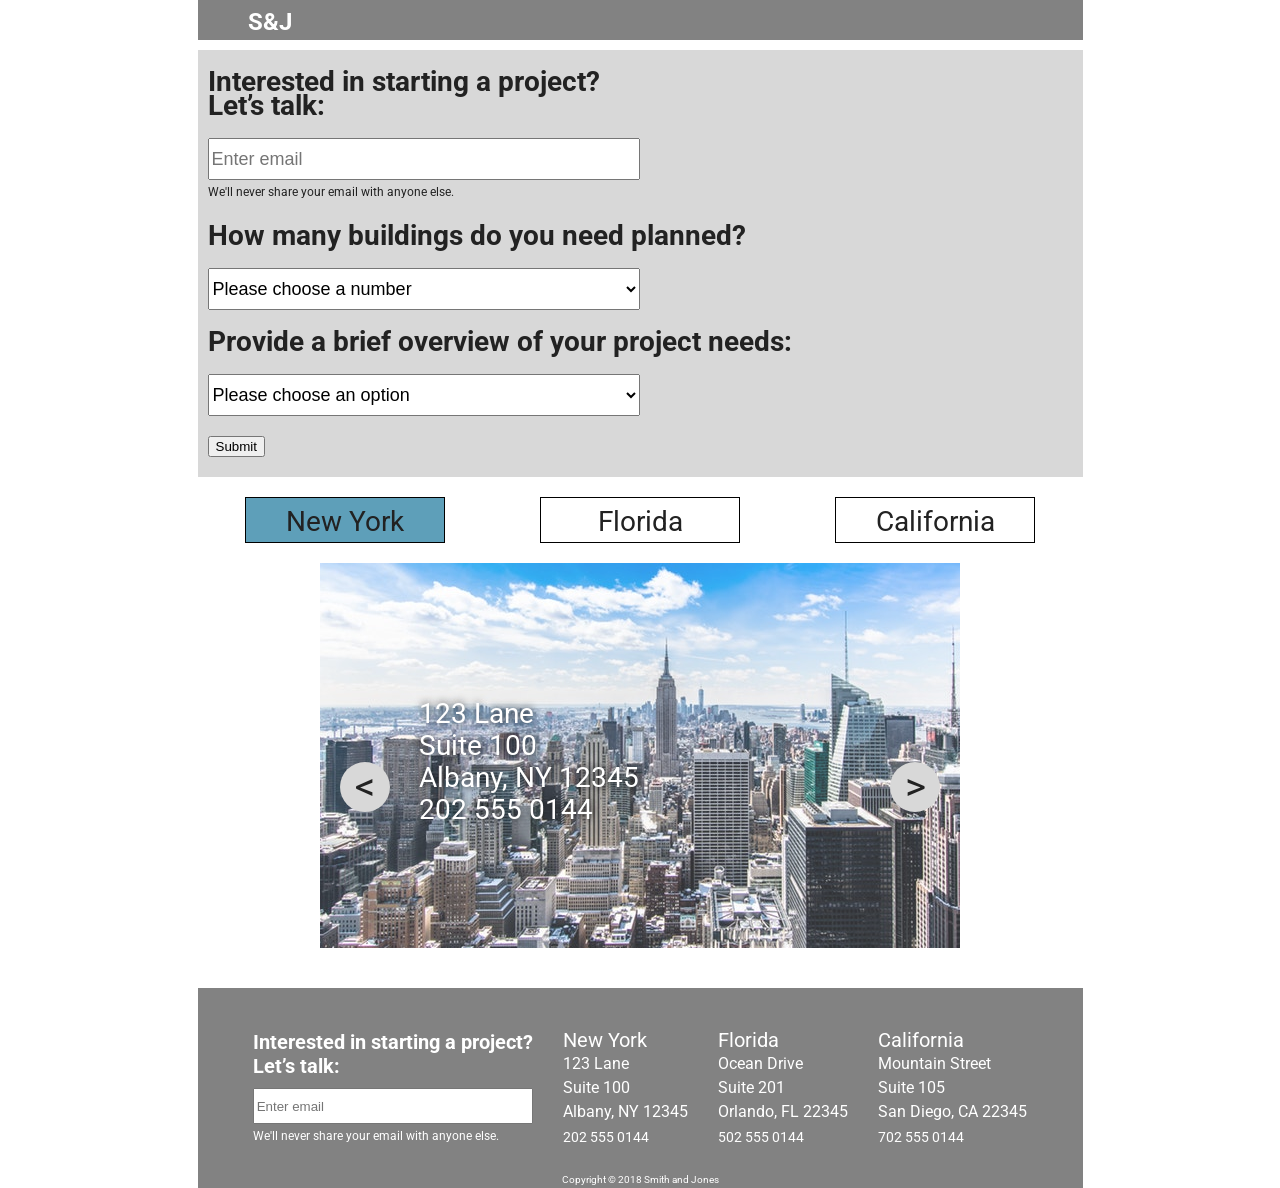
==== commit 3b93d11c: "Merge ddcd790863db4c05b685a90d9e3ace4c92e735cb into 79f23fe9226b78da7407862e5933acededd4708c" ====
--- a/contact.html
+++ b/contact.html
@@ -1,129 +1,186 @@
 <!DOCTYPE html>
 <html lang="en">
-	<head>
-		<meta charset="utf-8">
-		<meta name="viewport" content="width=device-width, initial-scale=1.0">
-		<title>Contact Us</title>
-		<link href="https://fonts.googleapis.com/css?family=Roboto:400,700" rel="stylesheet">
-		<script src="https://cdnjs.cloudflare.com/ajax/libs/gsap/2.0.2/TweenMax.min.js"></script>
-		<script src="//cdnjs.cloudflare.com/ajax/libs/ScrollMagic/2.0.6/ScrollMagic.min.js"></script>
-<script src="//cdnjs.cloudflare.com/ajax/libs/ScrollMagic/2.0.6/plugins/debug.addIndicators.min.js"></script>
-		<link rel="stylesheet" href="css/index.css">
-		<!--[if IE]>
-			<script src="http://html5shiv.googlecode.com/svn/trunk/html5.js"></script>
-		<![endif]-->
-	</head>
+<head>
+	<meta charset="utf-8">
+	<meta name='viewport' content='width=device-width, initial-scale=1.0'>
+	<title>Contact Us</title>
+	<link href="https://fonts.googleapis.com/css?family=Roboto:400,700" rel="stylesheet">
+	<link rel="stylesheet" href="css/index.css">
 
-	<body>
-		<div id="fade-in" class="fade-in"></div>
-		<div class="menu">
-			<div class="data">
-				<ul>
-					<li><a id="home" href="index.html">Home</a></li>
-					<li><a id="services" href="services.html">Services</a></li>
-					<li><a id="contact" href="contact.html">Contact</a></li>
-				</ul>
-		</div>
-	</div>
-		<div class="container">
-			<header class="header">
-				<nav class="header__nav">
-					<p class="header__nav-logo">S&J</p>
-					<img  src="img/nav-hamburger.png"
-								alt="navigation hamburger icon"
-								class="header__nav-links__hamburger burger">
-				</nav>
-			</header>
-			<div class="header-spacer"></div>
+	<script src="https://cdnjs.cloudflare.com/ajax/libs/gsap/2.0.2/TweenMax.min.js"></script>
 
-			<section class="contact__header">
-				<h1>Contact Us</h1>
-			</section>
-			<section class="contact__form-container">
-				<div class="contact__form-left">
-					<h2>Get In Touch</h2>
-					<label for="email">Email <span class="address">address</span></label>
-					<input type="email" placeholder="Enter email">
-					<p>We'll never share your email with anbyone else</p>
-					<label for="amount">How many buildings do you need planned</label>
-					<input type="number" min="1" max="5" step="1" value="1" >
-					<label for="summary">Provide a brief overview of your project needs</label>
-					<textarea rows="8" cols="50"></textarea>
-					<div class="radio-container">
-						<div class="form__radio-group">
-							<input class="contact__form-radio form__radio-input" id="small" name="classification" checked type="radio">
-							<label class="contact__form-radio form__radio-label" for="small"><span class="form__radio-button"></span>I am a small business</label>
-						</div>
-						<div class="form__radio-group">
-							<input class="contact__form-radio form__radio-input" id="residential" name="classification" type="radio">
-							<label class="contact__form-radio form__radio-label" for="residential"><span class="form__radio-button"></span>I am a residential owner</label>
-						</div>
-						<div class="form__radio-group">
-							<input class="contact__form-radio form__radio-input" id="corporate" name="classification" type="radio"> 
-							<label class="contact__form-radio form__radio-label" for="corporate"><span class="form__radio-button"></span>I am a corporation</label>
-						</div>
-					</div>
-					<button>Submit</button>
-				</div>
-				<div class="contact__form-right">
-					<h2>Where We Work</h2>
-					<div class="tabletContainer">
-						<div class="addressBlocks">
-							<h3>New York</h3>
-							<p>123 Lane <br> Suite 100 <br> Albany, NY 12345 <br> 202 555 0144</p>
-						</div>
-						<div class="addressBlocks">
-							<h3>Florida</h3>
-							<p>Ocean Drive <br> Suite 201 <br> Orlando, FL 22345 <br> 502 555 0144</p>
-						</div>
-						<div class="addressBlocks">
-							<h3>California</h3>
-							<p>Mountain Street <br> Suite 105 <br> San Diego, CA 22345 <br> 702 555 0144</p>
-						</div>
-					</div>
-				</div>
-			</section>
-			<footer class="footer">
-					<div class="footer__contact">
-						<h3 class="footer__contact-heading">Interested in starting a project?</h3>
-						<label for="email">Let’s talk:</label>
-						<input placeholder="Enter email" type="email" id="email" class="footer__contact-input">
-						<p class="footer__contact-input__p">We'll never share your email with anyone else.</p>
-					</div>
-					<!-- <div class="footer__location-card-holder"> -->
-						<div class="footer__location-card">
-							<h3 class="footer__location-card-heading">New York</h3>
-							<address class="footer__location-card-address">
-								<span class="footer__location-card-address__spans">123 Lane</span>
-								<span class="footer__location-card-address__spans">Suite 100</span>
-								<span class="footer__location-card-address__spans">Albany, NY 12345</span>
-								<span class="footer__location-card-address__spans">202 555 0144</span>
-							</address>
-						</div>
-						<div class="footer__location-card">
-							<h3 class="footer__location-card-heading">Florida</h3>
-							<address class="footer__location-card-address">
-								<span class="footer__location-card-address__spans">Ocean Drive</span>
-								<span class="footer__location-card-address__spans">Suite 201</span>
-								<span class="footer__location-card-address__spans">Orlando, FL 22345</span>
-								<span class="footer__location-card-address__spans">502 555 0144</span>
-							</address>
-						</div>
-						<div class="footer__location-card">
-							<h3 class="footer__location-card-heading">California</h3>
-							<address class="footer__location-card-address">
-								<span class="footer__location-card-address__spans">Mountain Street</span>
-								<span class="footer__location-card-address__spans">Suite 105</span>
-								<span class="footer__location-card-address__spans">San Diego, CA 22345</span>
-								<span class="footer__location-card-address__spans">702 555 0144</span>
-							</address>
-						</div>
-					<!-- </div> -->
-					<p class="footer__copyright">Copyright © 2018 Smith and Jones</p>
-				</footer>
+	<!--[if IE]>
+		<script src="http://html5shiv.googlecode.com/svn/trunk/html5.js"></script>
+	<![endif]-->
+</head>
 
+<body>
+
+	<div class="contact-container">
+		<section class="menu">
+			<div class="logo">
+				<a href="#">S&J</a>
+			</div>
+			<img src="img/nav-hamburger.png" alt="">
+		</section>
+
+		<div class="nav-links nav-links-hidden">
+				<a href="index.html">Home</a>
+				<a href="services.html">Services</a>
+				<a href="#">Contact</a>
 		</div>
 
-		<script src="js/index.js"></script>
-	</body>
+		<!-- Header-->
+		<header class="contact-header">
+			<img src="img/contact/contact-jumbotron.png" alt="">	
+			<h1>Get in Touch</h1>
+		</header>
+
+		<!-- Form to gather information from the user -->
+		<section class="contact-form">
+			<form action="#">
+				
+				<h4>
+					Interested in starting a project?<br>  
+					Let’s talk:<br>
+				</h4>
+				<input type="text" placeholder="Enter email"><br>
+				<p>We'll never share your email with anyone else.</p>
+
+				<h4>How many buildings do you need planned?</h4>
+				<select name="" id="building-number">
+					<option value="place-holder">Please choose a number</option>
+					<option value="1">1</option>
+					<option value="2">2</option>
+					<option value="3">3</option>
+					<option value="4">4</option>
+					<option value="5">5</option>
+				</select>
+
+				<h4>Provide a brief overview of your project needs:</h4>
+				<select name="" id="building-need">
+					<option value="place-holder">Please choose an option</option>
+					<option value="small">I am a small business</option>
+					<option value="resident">I am a residential owner</option>
+					<option value="coorperation">I am a corperation</option>
+				</select>
+				<br>
+				<button>Submit</button>
+			</form>
+		</section>
+
+		<div class="contact tabs">
+			<div class="contact tab tab-selected" data-tab="new-york">New York</div>
+			<div class="contact tab" data-tab="florida">Florida</div>
+			<div class="contact tab" data-tab="california">California</div>
+		</div>
+
+		<div class="contact items">
+			<div class="contact item item-selected" data-tab="new-york">
+				<div class="address">
+					<address>
+						<p>
+							123 Lane<br>
+							Suite 100<br>
+							Albany, NY 12345
+						</p>
+					</address>
+					<a href="tel:2025550144">202 555 0144</a>
+				</div>
+				<div class="contact-carousel">
+					<div class="left-button"><</div>
+					<img src="img/carousel/new-york/new-york-1.jpeg" alt="">
+					<img src="img/carousel/new-york/new-york-2.jpeg" alt="">
+					<img src="img/carousel/new-york/new-york-3.jpeg" alt="">
+					<div class="right-button">></div>
+				</div>
+			</div>
+			<div class="contact item" data-tab="florida">
+				<div class="address">
+					<address>
+						<p>
+							Ocean Drive<br>
+							Suite 201<br>
+							Orlando, FL 22345
+						</p>
+					</address>
+					<a href="tel:5025550144">502 555 0144</a>
+				</div>
+				<div class="contact-carousel">
+					<div class="left-button"><</div>
+					<img src="img/carousel/florida/florida-1.jpeg" alt="">
+					<img src="img/carousel/florida/florida-2.jpeg" alt="">
+					<img src="img/carousel/florida/florida-3.jpeg" alt="">
+					<div class="right-button">></div>
+				</div>
+			</div>
+			<div class="contact item" data-tab="california">
+				<div class="address">
+					<address>
+						<p>
+							Mountain Street<br>
+							Suite 105<br>
+							San Diego, CA 22345
+						</p>
+					</address>
+					<a href="tel:7025550144">702 555 0144</a>
+				</div>
+				<div class="contact-carousel">
+					<div class="left-button"><</div>
+					<img src="img/carousel/california/california-1.jpeg" alt="">
+					<img src="img/carousel/california/california-2.jpeg" alt="">
+					<img src="img/carousel/california/california-3.jpeg" alt="">
+					<div class="right-button">></div>
+				</div>
+			</div>
+		</div>
+
+		<section class="footer-container">
+			<div class="contacts">
+				<form action="#">
+					<h4>
+						Interested in starting a project?<br>  
+						Let’s talk:<br>
+					</h4>
+					<input type="text" placeholder="Enter email"><br>
+					<p>We'll never share your email with anyone else.</p>
+				</form>
+				<div class="address">
+					<h4>New York</h3>
+					<address>
+						<p>123 Lane<br>
+							Suite 100<br>
+							Albany, NY 12345</p>
+					</address>
+					<a href="tel:2025550144">202 555 0144</a>
+				</div>
+				<div class="address">
+					<h4>Florida</h3>
+					<address>
+						<p>Ocean Drive<br>
+							Suite 201<br>
+							Orlando, FL 22345</p>
+					</address>
+					<a href="tel:5025550144">502 555 0144</a>
+				</div>
+				<div class="address">
+					<h4>California</h3>
+					<address>
+						<p>Mountain Street<br>
+							Suite 105<br>
+							San Diego, CA 22345</p>
+					</address>
+					<a href="tel:7025550144">702 555 0144</a>
+				</div>
+			</div>
+
+			<footer>
+				Copyright © 2018 Smith and Jones
+			</footer>
+		</section>
+
+	</div>
+
+	<script src="js/index.js"></script>
+</body>
 </html>
--- a/css/index.css
+++ b/css/index.css
@@ -142,900 +142,513 @@
 }
 html,
 body {
-  font-family: Roboto, Arial, sans-serif;
-}
-.container {
-  max-width: 1024px;
-  background: #ffffff;
-  margin: 0 auto;
-}
-#fade-in {
+  font-family: 'Roboto', sans-serif;
+  color: #222222;
+}
+h1 {
+  font-size: 6.4rem;
+  font-weight: bold;
+  line-height: 75px;
+  color: #ffffff;
+}
+h2 {
+  font-size: 2.2rem;
+}
+h3 {
+  font-size: 2.8rem;
+  font-weight: bold;
+  line-height: 24px;
+}
+p {
+  font-size: 1.6rem;
+  font-weight: normal;
+  line-height: 24px;
+}
+.menu {
   position: fixed;
-  height: 100%;
-  width: 100%;
-  background: #99a4af;
-  z-index: 3000;
-  opacity: 1;
-  pointer-events: none;
-  transition: all 0.5s ease-in-out;
-}
-.header {
-  padding: 1rem 9rem;
-  background: #99a4af;
-  position: fixed;
-  z-index: 100;
-  width: 100%;
-  max-width: 1024px;
-}
-@media (max-width: 750px) {
-  .header {
-    padding: 1.2rem 1rem;
-  }
-}
-.header__nav {
   display: flex;
   justify-content: space-between;
-}
-.header__nav-logo {
+  align-items: none;
+  flex-direction: row;
+  background-color: #828282;
+  width: 100%;
+  max-width: 885px;
+  padding: 10px 50px;
+  height: 40px;
+  z-index: 15;
+}
+.menu .logo a {
+  text-decoration: none;
+  font-size: 2.4rem;
   font-weight: bold;
-  font-size: 2.4rem;
+  line-height: 24px;
   color: #ffffff;
-  display: inline-block;
-}
-.header__nav-links {
-  display: inline-block;
-}
-.header__nav-links__link {
-  display: none;
-}
-.header__nav-links__hamburger {
+}
+.menu img {
   cursor: pointer;
 }
-.header-spacer {
-  width: 100%;
-  height: 43px;
-  background-color: #99a4af;
-  opacity: 0;
-}
-.active {
-  position: fixed;
-  width: 100vw;
-  height: 100vh;
-  z-index: 99;
-  background: #99a4af;
+.nav-links {
   display: flex;
   justify-content: center;
   align-items: center;
   flex-direction: column;
-  text-align: left;
-}
-.active {
   position: fixed;
-  opacity: 0;
-  z-index: 99;
-  background: #99a4af;
+  width: 100%;
+  max-width: 885px;
+  height: 100vh;
+  background-color: #828282;
+  overflow: hidden;
+  opacity: 0.8;
+  z-index: 10;
+}
+.nav-links a {
+  text-decoration: none;
+  font-size: 4.8rem;
+  font-weight: bold;
+  line-height: 85px;
+  color: #ffffff;
+}
+.nav-links a:hover {
+  color: #222222;
+}
+.nav-links-hidden {
+  display: none;
+}
+.footer-container {
+  background-color: #828282;
+  color: #ffffff;
+  height: 200px;
+  padding: 40px 40px 0 40px;
+}
+.footer-container .contacts {
+  display: flex;
+  justify-content: space-around;
+  align-items: center;
+  flex-direction: row;
+}
+.footer-container .contacts form {
+  font-size: 1.4rem;
+}
+.footer-container .contacts form h4 {
+  font-size: 2rem;
+  font-weight: bold;
+  line-height: 24px;
+  padding-bottom: 10px;
+}
+.footer-container .contacts form input {
+  width: 280px;
+  height: 36px;
+}
+.footer-container .contacts form p {
+  font-size: 1.2rem;
+}
+.footer-container .contacts .address h4 {
+  font-size: 2rem;
+  font-weight: normal;
+  line-height: 24px;
+}
+.footer-container .contacts .address a {
+  text-decoration: none;
+  font-size: 1.4rem;
+  font-weight: normal;
+  line-height: 26px;
+  color: #ffffff;
+}
+.footer-container footer {
+  text-align: center;
+  padding-top: 25px;
+}
+@media (max-width: 500px) {
+  .footer-container {
+    height: auto;
+  }
+  .footer-container .contacts {
+    display: flex;
+    justify-content: space-between;
+    align-items: flex-start;
+    flex-direction: column;
+  }
+  .footer-container .contacts .address {
+    padding-top: 20px;
+  }
+}
+.home-container {
+  max-width: 885px;
+  width: 100%;
+  margin: 0 auto;
+}
+.home-container .home-header {
+  position: relative;
+  width: 100%;
+  height: auto;
+  padding-top: 40px;
+}
+.home-container .home-header h1 {
+  position: absolute;
+  left: 2%;
+  bottom: 2%;
+  z-index: 2;
+}
+.home-container .home-header img {
+  max-width: 100%;
+  height: auto;
+  top: 0;
+  z-index: -1;
+}
+.home-container .home-about {
+  margin: 20px 3%;
+}
+.home-container .home-about .about-container {
+  display: flex;
+  justify-content: space-between;
+  align-items: none;
+  flex-direction: row;
+  margin-bottom: 40px;
+}
+.home-container .home-about .about-container .home-about-content {
+  padding: 0 2%;
+  display: flex;
+  flex-wrap: wrap;
+  align-content: center;
+}
+.home-container .home-about .about-container .home-about-content h3,
+.home-container .home-about .about-container .home-about-content p,
+.home-container .home-about .about-container .home-about-content button {
+  margin-top: 20px;
+}
+.home-container .home-about .about-container .home-about-content button {
+  background: none;
+  width: 120px;
+  height: 36px;
+  border: 1px solid #000;
+}
+.home-container .home-projects {
+  width: 100%;
+  display: flex;
+  flex-wrap: wrap;
+}
+.home-container .home-projects .home-project {
+  width: 100%;
+  display: flex;
+  justify-content: center;
+  align-items: none;
+  flex-direction: row;
+  flex-wrap: wrap;
+  position: relative;
+}
+.home-container .home-projects .home-project img {
+  width: 100%;
+}
+.home-container .home-projects .home-project .home-project-title {
+  display: flex;
+  justify-content: center;
+  align-items: none;
+  flex-direction: row;
+  width: 25%;
+  position: absolute;
+  right: 0;
+  top: 190px;
+  background: #D8D8D8;
+  z-index: 8;
+  height: 64px;
+}
+.home-container .home-projects .home-project .home-project-title h2 {
+  display: block;
+  text-align: center;
+  padding-top: 20px;
+  text-transform: uppercase;
+  font-family: 'Arial';
+  letter-spacing: 3px;
+}
+.home-container .home-projects .home-project .home-project-content {
+  width: 100%;
+}
+.home-container .home-projects .home-project .home-project-content p {
+  padding: 20px 25% ;
+}
+.home-container .home-projects .home-project:nth-of-type(2) .home-project-title {
+  margin-left: 0;
+  left: 0;
+}
+@media (max-width: 500px) {
+  .home-container {
+    max-width: 500px;
+  }
+  .home-container .home-header h1 {
+    font-size: 5rem;
+  }
+  .home-container .home-about .about-container {
+    display: flex;
+    justify-content: space-between;
+    align-items: center;
+    flex-direction: column-reverse;
+  }
+  .home-container .home-about .about-container:nth-of-type(2) {
+    display: flex;
+    justify-content: space-between;
+    align-items: center;
+    flex-direction: column;
+  }
+  .home-container .home-about .about-container .home-about-content button {
+    width: 100%;
+  }
+  .home-container .home-projects h3 {
+    padding: 10px;
+  }
+  .home-container .home-projects .home-project {
+    display: flex;
+    justify-content: center;
+    align-items: none;
+    flex-direction: row;
+    flex-wrap: wrap;
+  }
+  .home-container .home-projects .home-project:nth-of-type(2) {
+    position: none;
+  }
+  .home-container .home-projects .home-project:nth-of-type(2) .home-project-title {
+    left: 0;
+  }
+  .home-container .home-projects .home-project img {
+    max-width: 100%;
+  }
+  .home-container .home-projects .home-project .home-project-title {
+    margin-left: 0;
+    width: 80%;
+    display: flex;
+    justify-content: center;
+    align-items: none;
+    flex-direction: row;
+  }
+  .home-container .home-projects .home-project .home-project-title h2 {
+    width: 100%;
+  }
+  .home-container .home-projects .home-project .home-project-content p {
+    padding: 20px 5%;
+  }
+}
+.service-container {
+  max-width: 885px;
+  width: 100%;
+  margin: 0 auto;
+}
+.service-container .service-header {
+  position: relative;
+  padding-top: 40px;
+}
+.service-container .service-header img {
+  width: 100%;
+  height: auto;
+}
+.service-container .service-header h1 {
+  position: absolute;
+  left: 2%;
+  bottom: 2%;
+}
+.service-container .service.tab-container {
+  padding: 80px 7%;
+}
+.service-container .service.tab-container .service.tabs {
+  display: flex;
+  justify-content: space-between;
+  align-items: none;
+  flex-direction: row;
+  padding: 40px 0;
+}
+.service-container .service.tab-container .service.tabs .service.tab {
+  border: 1px solid #000;
+  padding: 20px;
+}
+.service-container .service.tab-container .service.tabs .service.tab.tab-selected {
+  background-color: #5E9FB9;
+  cursor: default;
+}
+.service-container .service.tab-container .service.tabs .service.tab:not(.tab-selected):hover {
+  background-color: #222222;
+  color: #fff;
+  cursor: pointer;
+}
+.service-container .service.items .service.item {
+  display: none;
+}
+.service-container .service.items .service.item h2 {
+  font-size: 2.8rem;
+  font-weight: bold;
+  line-height: 24px;
+  margin: 10px 0;
+}
+.service-container .service.items .service.item .service-item-content {
+  display: flex;
+  justify-content: space-between;
+  align-items: center;
+  flex-direction: row;
+}
+.service-container .service.items .service.item .service-item-content .service-item-text p {
+  padding-top: 20px;
+  margin-right: 20px;
+}
+.service-container .service.items .service.item-selected {
+  display: block;
+}
+@media (max-width: 500px) {
+  .service-container {
+    max-width: 500px;
+  }
+  .service-container .service.tab-container {
+    padding: 40px 2%;
+  }
+  .service-container .service.tab-container .service.tabs {
+    display: flex;
+    justify-content: space-between;
+    align-items: center;
+    flex-direction: column;
+    width: 100%;
+  }
+  .service-container .service.tab-container .service.tabs .service.tab {
+    width: 100%;
+    text-align: center;
+    margin: 10px 0;
+  }
+  .service-container .service.items .service.item .service-item-content {
+    display: flex;
+    justify-content: space-between;
+    align-items: center;
+    flex-direction: column;
+  }
+  .service-container .service.items .service.item .service-item-content .service-item-text {
+    padding-bottom: 25px;
+  }
+}
+.contact-container {
+  max-width: 885px;
+  width: 100%;
+  margin: 0 auto;
+}
+.contact-container .contact-header {
+  position: relative;
+  padding-top: 40px;
+  width: 100%;
+  height: auto;
+}
+.contact-container .contact-header h1 {
+  position: absolute;
+  left: 2%;
+  bottom: 2%;
+  z-index: 2;
+}
+.contact-container .contact-header img {
+  max-width: 100%;
+  height: auto;
+  z-index: -1;
+}
+.contact-container .contact-form {
+  background-color: #D8D8D8;
+}
+.contact-container .contact-form form {
+  padding: 20px 10px;
+  width: 100%;
+}
+.contact-container .contact-form form h4 {
+  font-size: 2.8rem;
+  font-weight: bold;
+  line-height: 24px;
+}
+.contact-container .contact-form form input,
+.contact-container .contact-form form select {
+  margin: 20px 0;
+  width: 50%;
+  height: 42px;
+  font-size: 1.8rem;
+}
+.contact-container .contact-form form p {
+  font-size: 1.2rem;
+  margin: -20px 0 20px;
+}
+.contact-container .contact.tabs {
+  display: flex;
+  justify-content: space-around;
+  align-items: none;
+  flex-direction: row;
+  padding: 20px 0;
+}
+.contact-container .contact.tabs .contact.tab {
+  font-size: 2.8rem;
+  font-weight: normal;
+  line-height: 24px;
+  border: 1px solid #000;
+  width: 200px;
+  height: 46px;
+  text-align: center;
+  padding-top: 12px;
+}
+.contact-container .contact.tabs .contact.tab.tab-selected {
+  background-color: #5E9FB9;
+  cursor: default;
+}
+.contact-container .contact.tabs .contact.tab:not(.tab-selected):hover {
+  background-color: #222222;
+  color: #fff;
+  cursor: pointer;
+}
+.contact-container .contact.items {
+  width: 100%;
+  margin-bottom: 40px;
+  max-height: 385px;
+  overflow: hidden;
+}
+.contact-container .contact.items .contact.item {
+  display: none;
+}
+.contact-container .contact.items .contact.item.item-selected {
+  width: 100%;
+  display: flex;
+  justify-content: space-between;
+  align-items: center;
+  flex-direction: row;
+  position: relative;
+}
+.contact-container .contact.items .contact.item.item-selected .address {
+  width: 100%;
+  position: absolute;
+  left: 25%;
+  z-index: 10;
+}
+.contact-container .contact.items .contact.item.item-selected .address address p,
+.contact-container .contact.items .contact.item.item-selected .address a {
+  font-size: 2.8rem;
+  font-weight: normal;
+  line-height: 32px;
+  color: #fff;
+  text-shadow: 0 0 8px #000;
+  text-decoration: none;
+}
+.contact-container .contact.items .contact.item .contact-carousel {
+  position: relative;
+  margin: 0 auto;
+}
+.contact-container .contact.items .contact.item .contact-carousel .left-button,
+.contact-container .contact.items .contact.item .contact-carousel .right-button {
   display: flex;
   justify-content: center;
   align-items: center;
-  flex-direction: column;
-  text-align: left;
-  top: -100%;
-}
-.menu {
-  z-index: 99;
-  background: #99a4af;
-  width: 0;
-  height: 100vh;
+  flex-direction: row;
+  position: absolute;
+  font-size: 4rem;
+  width: 50px;
+  height: 50px;
+  border-radius: 50%;
+  background-color: #D8D8D8;
+  cursor: pointer;
+  z-index: 15;
+}
+.contact-container .contact.items .contact.item .contact-carousel .left-button {
+  top: 50%;
+  left: 20px;
+}
+.contact-container .contact.items .contact.item .contact-carousel .right-button {
+  top: 50%;
+  right: 20px;
+}
+.contact-container .contact.items .contact.item .contact-carousel img {
   display: none;
-  align-items: center;
-  justify-content: center;
-  opacity: 0;
-}
-.menu ul {
-  list-style: none;
-}
-.menu li {
-  font-weight: bold;
-  font-size: 5rem;
-  text-decoration: none;
-  padding: 2rem 5rem;
-}
-.menu a {
-  text-decoration: none;
-  color: #ffffff;
-}
-.menu a:hover {
-  background: #99a4af;
-  color: #504545;
-}
-.footer {
-  background: #828282;
-  font-size: 2rem;
-  font-weight: bold;
-  line-height: 2.4;
-  color: #ffffff;
-  display: flex;
-  padding: 5rem 4rem 1rem 8rem;
-  flex-wrap: wrap;
-}
-@media (max-width: 750px) {
-  .footer {
-    flex-direction: column;
-    padding: 1rem 1rem 0;
-  }
-}
-.footer__contact {
-  width: 40%;
-}
-@media (max-width: 750px) {
-  .footer__contact {
-    width: 100%;
-  }
-}
-.footer__contact > label {
-  display: block;
-  line-height: .2;
-}
-.footer__contact-input {
-  padding: 1rem;
-  margin-top: 2rem;
-  display: block;
-  width: 80%;
-  border-radius: 5px;
-  font-size: 1.6rem;
-  border: none;
-}
-@media (max-width: 750px) {
-  .footer__contact-input {
-    width: 100%;
-    margin-top: 2.5rem;
-    padding: 1.5rem .75rem;
-    font-size: 1.4rem;
-  }
-}
-.footer__contact-input__p {
-  font-size: 1.35rem;
-  font-weight: normal;
-}
-.footer__location-card {
-  width: 20%;
-  margin-left: -2rem;
-  margin-right: 2rem;
-}
-@media (max-width: 750px) {
-  .footer__location-card {
-    width: 100%;
-    margin: 0;
-  }
-}
-@media (max-width: 750px) {
-  .footer__location-card-heading {
-    margin-top: 1rem;
-  }
-}
-.footer__location-card-address {
-  font-size: 1.3rem;
-}
-.footer__location-card-address__spans {
-  display: block;
-  margin-right: 1rem;
-  line-height: 2;
-  font-weight: normal;
-}
-.footer__location-card-address__spans:first-child {
-  margin-top: -1rem;
-}
-.footer__location-card-address__spans:last-child {
-  margin-right: 0;
-  margin-bottom: 2rem;
-}
-@media (max-width: 750px) {
-  .footer__location-card-address__spans:last-child {
-    margin-bottom: 0;
-  }
-}
-.footer__copyright {
-  display: block;
-  width: 100%;
-  text-align: center;
-  font-size: 1.2rem;
-  margin-right: 4rem;
-  margin-bottom: -0.5rem;
-}
-@media (max-width: 750px) {
-  .footer__copyright {
-    text-align: left;
-    margin: 3rem 0 2rem;
-    font-weight: normal;
-  }
-}
-.home__hero {
-  width: 100%;
-  background-image: url(../img/home/home-jumbotron.png);
-  background-size: cover;
-  background-position: bottom;
-}
-@media (max-width: 750px) {
-  .home__hero {
-    background-image: url(../img/home/home-mobile-jumbotron.png);
-  }
-}
-.home__hero__heading {
-  font-weight: bold;
-  font-size: 6.4rem;
-  line-height: 7.5rem;
-  color: #ffffff;
-}
-@media (max-width: 750px) {
-  .home__hero__heading {
-    font-size: 3.5rem;
-    line-height: 4rem;
-  }
-}
-.home__hero__heading--span {
-  display: block;
-  padding: 0 8rem;
-}
-@media (max-width: 750px) {
-  .home__hero__heading--span {
-    padding: 0 0 0 1rem;
-  }
-}
-.home__hero__heading--span:first-child {
-  padding-top: 28rem;
-}
-@media (max-width: 750px) {
-  .home__hero__heading--span:first-child {
-    padding-top: 7rem;
-  }
-}
-.home__hero__heading--span:last-child {
-  padding-bottom: 5rem;
-}
-@media (max-width: 750px) {
-  .home__hero__heading--span:last-child {
-    padding-bottom: 2.4rem;
-  }
-}
-.home__main__container {
-  width: 100%;
-  padding: 6rem 8rem 0;
-}
-@media (max-width: 750px) {
-  .home__main__container {
-    padding: 0;
-    margin-bottom: 7rem;
-  }
-}
-.home__main {
-  width: 100%;
-  background: #ffffff;
-  display: flex;
-  flex-wrap: wrap;
-  justify-content: space-between;
-}
-.home__main__card {
-  background: #ffffff;
-  width: 48%;
-  padding: 4.2rem 0;
-  margin-bottom: 8.5rem;
-  text-align: justify;
-}
-@media (max-width: 950px) {
-  .home__main__card {
-    width: 45%;
-  }
-}
-@media (max-width: 750px) {
-  .home__main__card {
-    width: 100%;
-    margin-bottom: 2rem;
-    padding: 2rem 1rem;
-    text-align: left;
-  }
-}
-.home__main__card_h1,
-.home__main__card_h2 {
-  color: #222222;
-  font-size: 2.4rem;
-  font-weight: bold;
-  padding-bottom: 2.2rem;
-}
-@media (max-width: 950px) {
-  .home__main__card_h1,
-  .home__main__card_h2 {
-    font-size: 2rem;
-  }
-}
-.home__main__card_p {
-  font-size: 1.5rem;
-  line-height: 2.4rem;
-  padding-bottom: 1.5rem;
-}
-@media (max-width: 950px) {
-  .home__main__card_p {
-    font-size: 1.4rem;
-  }
-}
-.home__main__card__btn {
-  font-size: 1.5rem;
-  padding: 1.5rem 3rem;
-  border: 1px solid #222222;
-  display: inline-block;
-  cursor: pointer;
-  transition: all 0.2s ease-in-out;
-}
-.home__main__card__btn:hover {
-  background: #222222;
-  color: #ffffff;
-  transform: scale(1.15);
-}
-.home__main__card__btn:active {
-  transform: scale(1.14);
-}
-@media (max-width: 750px) {
-  .home__main__card__btn {
-    display: block;
-    text-align: center;
-    margin: 1rem auto;
-  }
-  .home__main__card__btn:hover {
-    transform: none;
-  }
-}
-.home__main__card__btn--small {
-  font-size: 1.5rem;
-  border: 1px solid #222222;
-  padding: 1.5rem 2rem;
-  margin-top: 1rem;
-  display: inline-block;
-  cursor: pointer;
-  transition: all 0.2s ease-in-out;
-}
-.home__main__card__btn--small:hover {
-  background: #222222;
-  color: #ffffff;
-  transform: scale(1.15);
-}
-.home__main__card__btn--small:active {
-  transform: scale(1.14);
-}
-@media (max-width: 750px) {
-  .home__main__card__btn--small {
-    display: block;
-    text-align: center;
-    margin: 1rem auto .5rem;
-  }
-  .home__main__card__btn--small:hover {
-    transform: none;
-  }
-}
-.home__main-img {
-  margin-bottom: 8.5rem;
-}
-@media (max-width: 750px) {
-  .home__main-img {
-    margin: 0 auto;
-    width: 95%;
-  }
-  .home__main-img:first-of-type {
-    order: -1;
-    margin-top: 3.5rem;
-  }
-}
-.home__recent-projects {
-  width: 100%;
-  margin: 0 auto;
-}
-.home__recent-projects__heading {
-  font-size: 2.5rem;
-  font-weight: bold;
-  margin: 2rem 0 4rem;
-}
-@media (max-width: 750px) {
-  .home__recent-projects__heading {
-    margin: 1.25rem 0 2rem;
-    font-size: 2.35rem;
-    padding: 0 1rem;
-  }
-}
-.home__recent-projects__card {
-  width: 100%;
-  position: relative;
-  margin-bottom: 5rem;
-  transition: all 1.5s ease-out;
-  opacity: 0;
-  transform: translateY(5rem);
-}
-@media (max-width: 750px) {
-  .home__recent-projects__card {
-    margin-bottom: 7rem;
-  }
-}
-.home__recent-projects__card-img {
-  width: 100%;
-  transition: all 1s ease-out;
-  height: auto;
-}
-.home__recent-projects__card-heading--right {
-  border: 1px groove #ffffff;
-  font-size: 2.5rem;
-  position: absolute;
-  right: 0;
-  bottom: -4rem;
-  letter-spacing: .75rem;
-  padding: 4rem 5.5rem;
-  background: #d8d8d8;
-}
-@media (max-width: 750px) {
-  .home__recent-projects__card-heading--right {
-    padding: 3.5rem;
-    bottom: -8rem;
-    right: 1.4rem;
-  }
-}
-.home__recent-projects__card-heading--left {
-  border: 1px groove #ffffff;
-  font-size: 2.5rem;
-  position: absolute;
-  left: 0;
-  bottom: -4rem;
-  letter-spacing: .75rem;
-  padding: 4rem 5.5rem;
-  background: #d8d8d8;
-}
-@media (max-width: 750px) {
-  .home__recent-projects__card-heading--left {
-    padding: 3.5rem;
-    bottom: -8rem;
-    left: 1.4rem;
-  }
-}
-.home__recent-projects__p {
-  margin: 0 auto;
-  width: 52%;
-  font-size: 1.8rem;
-  line-height: 1.37;
-  padding-top: 4rem;
-  width: 50%;
-}
-@media (max-width: 750px) {
-  .home__recent-projects__p {
-    width: 90%;
-  }
-}
-.home__recent-projects__p:nth-of-type(even) {
-  margin-bottom: 10rem;
-}
-@media (max-width: 750px) {
-  .home__recent-projects__p:nth-of-type(even) {
-    margin-bottom: 4rem;
-  }
-}
-.home__recent-projects__p:nth-of-type(odd) {
-  margin-bottom: -2.1rem;
-}
-.homeImage1 {
-  opacity: 0;
-  transform: translateX(10rem);
-  transition: all 1s ease-out;
-}
-.homeImage2 {
-  opacity: 0;
-  transform: translateX(-10rem);
-  transition: all 1s ease-out;
-}
-.activeImg {
-  opacity: 1;
-  transform: translateX(0);
-}
-.activeProject {
-  opacity: 1;
-  transform: translateY(0);
-}
-.services__hero {
-  background-image: url(../img/services/services-jumbotron.png);
-  background-size: cover;
-  width: 100%;
-}
-@media (max-width: 750px) {
-  .services__hero {
-    background-image: url(../img/services/services-mobile-jumbotron.png);
-    width: 100%;
-  }
-}
-.services__hero > h1 {
-  font-size: 6.5rem;
-  color: #ffffff;
-  font-weight: bold;
-  padding: 12rem 0 2.5rem 8rem;
-}
-@media (max-width: 750px) {
-  .services__hero > h1 {
-    font-size: 3.5rem;
-    padding: 15rem 0 2.5rem 2rem;
-    margin-bottom: 2rem;
-  }
-}
-.services__tabs {
-  padding: 5rem 8.5rem;
-  transition: all 1.5s ease-in-out;
-}
-.services__tabs-p {
-  font-size: 1.6rem;
-  line-height: 1.5;
-  text-align: justify;
-  margin-bottom: 4rem;
-}
-@media (max-width: 750px) {
-  .services__tabs-p {
-    text-align: justify;
-    line-height: 1.6;
-  }
-}
-@media (max-width: 750px) {
-  .services__tabs {
-    padding: 1.2rem;
-  }
-}
-.services__tabs-container {
-  display: flex;
-  flex-wrap: wrap;
-  justify-content: space-between;
-}
-@media (max-width: 750px) {
-  .services__tabs-container {
-    flex-direction: column;
-    align-items: center;
-  }
-}
-.services__tabs-tab {
-  display: inline-block;
-  width: 22%;
-  text-align: center;
-  border: 1px solid #222222;
-  padding: 1.5rem .75rem;
-  font-size: 2rem;
-}
-@media (max-width: 950px) {
-  .services__tabs-tab {
-    font-size: 1.25rem;
-  }
-}
-.services__tabs-tab:hover {
-  background: #222222;
-  color: #ffffff;
-  cursor: pointer;
-}
-@media (max-width: 750px) {
-  .services__tabs-tab {
-    display: block;
-    width: 100%;
-    margin-bottom: 1.9rem;
-    font-weight: bold;
-  }
-}
-.services__tabs-card {
-  margin-bottom: 1rem;
-  display: none;
-}
-.services__tabs-card__text-content-container {
-  margin-top: 5.5rem;
-  width: 50%;
-  opacity: 0;
-  transform: translateX(-20rem);
-  transition: all 1.5s ease-in-out;
-}
-.services__tabs-card__text-content-container h2 {
-  font-weight: bold;
-  font-size: 2.4rem;
-  margin-bottom: 1.75rem;
-}
-.services__tabs-card__text-content-container p {
-  font-size: 1.6rem;
-  line-height: 1.6;
-  margin-bottom: 3rem;
-}
-@media (max-width: 750px) {
-  .services__tabs-card__text-content-container {
-    width: 100%;
-    margin-top: 3rem;
-  }
-}
-.services__tabs-card > img {
-  width: 48%;
-  margin-left: 2rem;
-  height: auto;
-  object-fit: contain;
-  margin-top: 5rem;
-}
-@media (max-width: 950px) {
-  .services__tabs-card > img {
-    margin-top: 2rem;
-  }
-}
-@media (max-width: 750px) {
-  .services__tabs-card > img {
-    width: 100%;
-    margin: 0 auto;
-  }
-}
-.active-tab {
-  background: #5E9FB9;
-  color: #ffffff;
-}
-@media (max-width: 750px) {
-  .active-tab {
-    border: none;
-  }
-}
-.active-card {
-  display: flex;
-}
-@media (max-width: 750px) {
-  .active-card {
-    flex-direction: column;
-    margin-bottom: 5rem;
-  }
-}
-.tab-card-img {
-  transform: translateX(20rem);
-  transition: all 1.5s ease-in-out;
-  opacity: 0;
-}
-.contact__header {
-  background-image: url(../img/contact/contact-jumbotron.png);
-  background-size: cover;
-  background-repeat: no-repeat;
-  background-position: bottom;
-}
-@media (max-width: 950px) {
-  .contact__header {
-    background-image: url(../img/contact/contact-mobile-jumbotron.png);
-  }
-}
-.contact__header > h1 {
-  font-size: 6.5rem;
-  letter-spacing: 2;
-  color: #ffffff;
-  padding: 12rem 0 2rem 8rem;
-  font-weight: bold;
-}
-@media (max-width: 950px) {
-  .contact__header > h1 {
-    font-size: 3.5rem;
-    padding: 15.5rem 0 2.5rem 1.5rem;
-  }
-}
-.contact__form-container {
-  display: flex;
-  padding: 5rem 8.5rem;
-  justify-content: space-between;
-}
-@media (max-width: 950px) {
-  .contact__form-container {
-    margin: 3.5rem 3rem;
-  }
-}
-@media (max-width: 750px) {
-  .contact__form-container {
-    flex-direction: column;
-    padding: 3.2rem 1.2rem;
-    margin: 0;
-  }
-}
-.contact__form-left {
-  width: 48%;
-  transition: all 1.75s ease-in-out;
-  opacity: 0;
-  transform: translateX(-25rem);
-}
-@media (max-width: 950px) {
-  .contact__form-left {
-    width: 100%;
-  }
-}
-@media (max-width: 950px) {
-  .contact__form-left span.address {
-    display: none;
-  }
-}
-.contact__form-left h2 {
-  font-weight: bold;
-  font-size: 2.3rem;
-  letter-spacing: .75px;
-  margin-bottom: 5rem;
-}
-@media (max-width: 950px) {
-  .contact__form-left h2 {
-    margin-bottom: 5rem;
-  }
-}
-.contact__form-left label {
-  display: block;
-  font-size: 1.6rem;
-  margin-bottom: .5rem;
-}
-@media (max-width: 950px) {
-  .contact__form-left label {
-    line-height: 1.8;
-  }
-}
-.contact__form-left textarea {
-  width: 100%;
-  border: 1px solid #222222;
-  border-radius: 5px;
-  margin-bottom: 4rem;
-  color: #222222;
-  background: #ffffff;
-}
-@media (max-width: 950px) {
-  .contact__form-left textarea {
-    margin-bottom: 1.2rem;
-  }
-}
-.contact__form-left input {
-  width: 100%;
-  border: 1px solid #222222;
-  border-radius: 5px;
-  color: #222222;
-  background: #ffffff;
-}
-.contact__form-left input:placeholder-shown {
-  padding: 1rem;
-}
-@media (max-width: 950px) {
-  .contact__form-left input:placeholder-shown {
-    font-size: 1.4rem;
-  }
-}
-.contact__form-left input[type=number] {
-  padding: 1rem;
-  margin-bottom: 4rem;
-}
-@media (max-width: 950px) {
-  .contact__form-left input[type=number] {
-    margin-bottom: 1rem;
-  }
-}
-.contact__form-left p {
-  font-size: 1.3rem;
-  padding: .75rem 0 4rem;
-}
-@media (max-width: 950px) {
-  .contact__form-left p {
-    padding-bottom: 2rem;
-  }
-}
-.contact__form-left button {
-  color: #222222;
-  background: #ffffff;
-  font-size: 1.6rem;
-  padding: 1rem 4rem;
-  border-radius: 0;
-  border: 1px solid #222222;
-  cursor: pointer;
-  transition: all 0.3s ease-in-out;
-}
-.contact__form-left button:hover {
-  background: #222222;
-  color: #ffffff;
-}
-@media (max-width: 950px) {
-  .contact__form-left button {
-    display: block;
-    width: 100%;
-  }
-}
-.contact__form-right {
-  width: 48%;
-  padding-left: 13rem;
-  padding-top: 1.2rem;
-  opacity: 0;
-  transition: all 1.5s ease-in-out;
-  transform: translateX(25rem);
-}
-@media (max-width: 950px) {
-  .contact__form-right {
-    width: 100%;
-    padding-left: 4rem;
-    padding-top: 4rem;
-  }
-}
-@media (max-width:500px) {
-  .contact__form-right {
-    padding-left: 2rem;
-  }
-}
-.contact__form-right h2,
-.contact__form-right h3 {
-  font-weight: bold;
-}
-.contact__form-right h2 {
-  font-size: 2.4rem;
-  margin-bottom: 4rem;
-}
-.contact__form-right h3 {
-  font-size: 2rem;
-  margin-bottom: .25rem;
-}
-.contact__form-right p {
-  font-size: 1.8rem;
-  padding-bottom: 4rem;
-  line-height: 1.5;
-}
-@media (max-width: 950px) {
-  .contact__form-right p {
-    line-height: 1.6;
-  }
-}
-@media (max-width: 950px) {
-  .contact__form-right p:last-of-type {
-    padding-bottom: 0;
-  }
-}
-.radio-container {
-  margin-bottom: 3.5rem;
-}
-@media (max-width: 950px) {
-  .radio-container {
-    margin-bottom: 1.5rem;
-  }
-}
-.form__radio-input {
-  display: none;
-}
-.form__radio-label {
-  font-size: 1.4rem;
-  cursor: pointer;
-  position: relative;
-  padding-left: 4.5rem;
-}
-.form__radio-button {
-  height: 2rem;
-  width: 2rem;
-  border: 3px solid #222222;
-  border-radius: 50%;
-  display: inline-block;
-  position: absolute;
-  left: 0;
-  top: -0.4rem;
-}
-@media (max-width: 950px) {
-  .form__radio-button {
-    margin-top: .75rem;
-  }
-}
-.form__radio-button::after {
-  content: "";
-  display: block;
-  height: .75rem;
-  width: .75rem;
-  border-radius: 50%;
-  position: absolute;
-  top: 50%;
-  left: 50%;
-  transform: translate(-50%, -50%);
-  background-color: #222222;
-  opacity: 0;
-  transition: opacity .2s;
-}
-.form__radio-input:checked ~ .form__radio-label .form__radio-button::after {
-  opacity: 1;
-}
-@media (max-width: 750px) {
-  .tabletContainer {
-    display: flex;
-  }
-  .tabletContainer p {
-    margin-right: 1.5rem;
-  }
-}
-@media (max-width:500px) {
-  .tabletContainer {
-    display: block;
-  }
-  .tabletContainer p {
-    margin-right: 1.5rem;
-  }
-}
+  opacity: 0.8;
+}
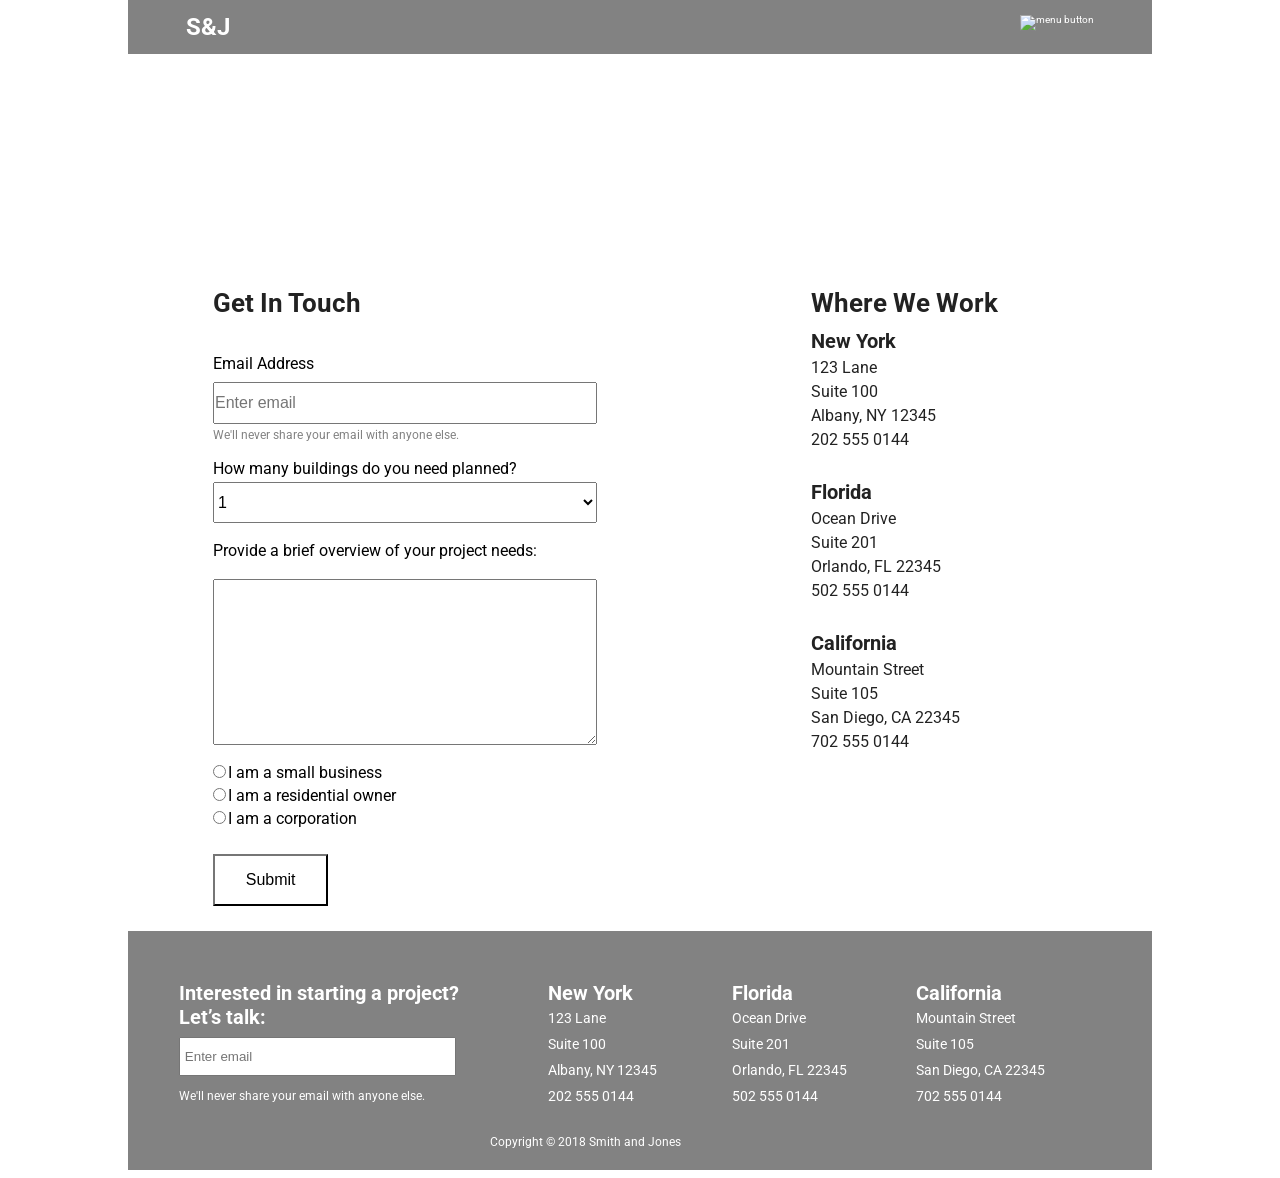
==== commit 3288f50c: "Merge 8e9e11fee22d32d968730ac3efdaf984c1df0f9b into 79f23fe9226b78da7407862e5933acededd4708c" ====
--- a/contact.html
+++ b/contact.html
@@ -1,186 +1,146 @@
 <!DOCTYPE html>
 <html lang="en">
+
 <head>
 	<meta charset="utf-8">
-	<meta name='viewport' content='width=device-width, initial-scale=1.0'>
 	<title>Contact Us</title>
 	<link href="https://fonts.googleapis.com/css?family=Roboto:400,700" rel="stylesheet">
+	<script src="https://cdnjs.cloudflare.com/ajax/libs/gsap/2.0.2/TweenMax.min.js"></script>
 	<link rel="stylesheet" href="css/index.css">
-
-	<script src="https://cdnjs.cloudflare.com/ajax/libs/gsap/2.0.2/TweenMax.min.js"></script>
-
 	<!--[if IE]>
 		<script src="http://html5shiv.googlecode.com/svn/trunk/html5.js"></script>
 	<![endif]-->
 </head>
 
 <body>
+	<div class="page">
+		<header>
+			<nav class="site-navigation">
+				<div class="main-nav-bar">
+					<h1 class="nav-logo">S&J</h1>
 
-	<div class="contact-container">
-		<section class="menu">
-			<div class="logo">
-				<a href="#">S&J</a>
-			</div>
-			<img src="img/nav-hamburger.png" alt="">
-		</section>
-
-		<div class="nav-links nav-links-hidden">
-				<a href="index.html">Home</a>
-				<a href="services.html">Services</a>
-				<a href="#">Contact</a>
-		</div>
-
-		<!-- Header-->
-		<header class="contact-header">
-			<img src="img/contact/contact-jumbotron.png" alt="">	
-			<h1>Get in Touch</h1>
+					<img id="menu-button" src="img/nav-hamburger.png" alt="menu button" />
+				</div>
+				<div class="links">
+					<a href="index.html">Home</a>
+					<a href="services.html">Services</a>
+					<a href="contact.html">Contact</a>
+				</div>
+			</nav>
 		</header>
 
-		<!-- Form to gather information from the user -->
-		<section class="contact-form">
-			<form action="#">
-				
-				<h4>
-					Interested in starting a project?<br>  
-					Let’s talk:<br>
-				</h4>
-				<input type="text" placeholder="Enter email"><br>
-				<p>We'll never share your email with anyone else.</p>
+		<h1>Contact</h1>
 
-				<h4>How many buildings do you need planned?</h4>
-				<select name="" id="building-number">
-					<option value="place-holder">Please choose a number</option>
-					<option value="1">1</option>
-					<option value="2">2</option>
-					<option value="3">3</option>
-					<option value="4">4</option>
-					<option value="5">5</option>
-				</select>
+		<!-- Contactd Us Content-->
+		<div class="contact-splash">
+			<h2 class="contact-header jumbotron-headers">Contact Us</h2>
+		</div>
+		<div class="contact-content content">
+			<form action="#" class="contact-submission">
+				<h2 class="sub-headers">Get In Touch</h2>
 
-				<h4>Provide a brief overview of your project needs:</h4>
-				<select name="" id="building-need">
-					<option value="place-holder">Please choose an option</option>
-					<option value="small">I am a small business</option>
-					<option value="resident">I am a residential owner</option>
-					<option value="coorperation">I am a corperation</option>
-				</select>
-				<br>
+				<div class="email-input">
+					<label for="email-address">Email Address</label>
+					<input type="text" id="email-address" placeholder="Enter email">
+					<span class="email-fine-print">We'll never share your email with anyone else.</span>
+				</div>
+
+				<div class="how-many-buildings">
+					<label for="buildings-number">How many buildings do you need planned?</label>
+
+					<select name="buildings" id="buildings-number">
+						<option value="1">1</option>
+						<option value="2">2</option>
+						<option value="3">3</option>
+						<option value="4">4</option>
+						<option value="5">5</option>
+					</select>
+
+				</div>
+
+				<div class="overview">
+					<label for="overview-box">Provide a brief overview of your project needs:</label>
+					<textarea id="overview-box" rows="8" name="customer-contact"></textarea>
+				</div>
+
+				<div class="customer-type">
+					<input type="radio" id="choice1" name="customer" value="small business">
+					<label for="choice1">I am a small business</label>
+					<br />
+					<input type="radio" id="choice2" name="customer" value="residential owner">
+					<label for="choice2">I am a residential owner</label>
+					<br />
+					<input type="radio" id="choice3" name="customer" value="corporation">
+					<label for="choice3">I am a corporation</label>
+				</div>
 				<button>Submit</button>
 			</form>
-		</section>
+			<section class="where-we-work">
+				<h2 class="sub-headers">Where We Work</h2>
+				<address>
+					<h3 class="sub-headers">New York</h3>
+					<p>123 Lane</p>
+					<p>Suite 100</p>
+					<p>Albany, NY 12345</p>
+					<p>202 555 0144</p>
+				</address>
+				<address>
+					<h3 class="sub-headers">Florida</h3>
+					<p>Ocean Drive</p>
+					<p>Suite 201</p>
+					<p>Orlando, FL 22345</p>
+					<p>502 555 0144</p>
+				</address>
+				<address>
+					<h3 class="sub-headers">California</h3>
+					<p>Mountain Street</p>
+					<p>Suite 105</p>
+					<p>San Diego, CA 22345</p>
+					<p>702 555 0144</p>
+				</address>
+			</section>
+		</div>
+		<footer>
+			<section class="contacts">
+				<form action="#" class="footer-column">
+					<h2 class="footer-header">Interested in starting a project?<br />
+						Let’s talk:</h2>
 
-		<div class="contact tabs">
-			<div class="contact tab tab-selected" data-tab="new-york">New York</div>
-			<div class="contact tab" data-tab="florida">Florida</div>
-			<div class="contact tab" data-tab="california">California</div>
-		</div>
+					<input type="text" placeholder="Enter email" />
 
-		<div class="contact items">
-			<div class="contact item item-selected" data-tab="new-york">
-				<div class="address">
-					<address>
-						<p>
-							123 Lane<br>
-							Suite 100<br>
-							Albany, NY 12345
-						</p>
-					</address>
-					<a href="tel:2025550144">202 555 0144</a>
-				</div>
-				<div class="contact-carousel">
-					<div class="left-button"><</div>
-					<img src="img/carousel/new-york/new-york-1.jpeg" alt="">
-					<img src="img/carousel/new-york/new-york-2.jpeg" alt="">
-					<img src="img/carousel/new-york/new-york-3.jpeg" alt="">
-					<div class="right-button">></div>
-				</div>
-			</div>
-			<div class="contact item" data-tab="florida">
-				<div class="address">
-					<address>
-						<p>
-							Ocean Drive<br>
-							Suite 201<br>
-							Orlando, FL 22345
-						</p>
-					</address>
-					<a href="tel:5025550144">502 555 0144</a>
-				</div>
-				<div class="contact-carousel">
-					<div class="left-button"><</div>
-					<img src="img/carousel/florida/florida-1.jpeg" alt="">
-					<img src="img/carousel/florida/florida-2.jpeg" alt="">
-					<img src="img/carousel/florida/florida-3.jpeg" alt="">
-					<div class="right-button">></div>
-				</div>
-			</div>
-			<div class="contact item" data-tab="california">
-				<div class="address">
-					<address>
-						<p>
-							Mountain Street<br>
-							Suite 105<br>
-							San Diego, CA 22345
-						</p>
-					</address>
-					<a href="tel:7025550144">702 555 0144</a>
-				</div>
-				<div class="contact-carousel">
-					<div class="left-button"><</div>
-					<img src="img/carousel/california/california-1.jpeg" alt="">
-					<img src="img/carousel/california/california-2.jpeg" alt="">
-					<img src="img/carousel/california/california-3.jpeg" alt="">
-					<div class="right-button">></div>
-				</div>
-			</div>
-		</div>
+					<span>We'll never share your email with anyone else.</span>
+				</form>
 
-		<section class="footer-container">
-			<div class="contacts">
-				<form action="#">
-					<h4>
-						Interested in starting a project?<br>  
-						Let’s talk:<br>
-					</h4>
-					<input type="text" placeholder="Enter email"><br>
-					<p>We'll never share your email with anyone else.</p>
-				</form>
-				<div class="address">
-					<h4>New York</h3>
-					<address>
-						<p>123 Lane<br>
-							Suite 100<br>
-							Albany, NY 12345</p>
-					</address>
-					<a href="tel:2025550144">202 555 0144</a>
-				</div>
-				<div class="address">
-					<h4>Florida</h3>
-					<address>
-						<p>Ocean Drive<br>
-							Suite 201<br>
-							Orlando, FL 22345</p>
-					</address>
-					<a href="tel:5025550144">502 555 0144</a>
-				</div>
-				<div class="address">
-					<h4>California</h3>
-					<address>
-						<p>Mountain Street<br>
-							Suite 105<br>
-							San Diego, CA 22345</p>
-					</address>
-					<a href="tel:7025550144">702 555 0144</a>
-				</div>
-			</div>
+				<address class="footer-column">
+					<h3 class="footer-header">New York</h3>
+					<p>123 Lane</p>
+					<p>Suite 100</p>
+					<p>Albany, NY 12345</p>
+					<p>202 555 0144</p>
+				</address>
 
-			<footer>
-				Copyright © 2018 Smith and Jones
-			</footer>
-		</section>
+				<address class="footer-column">
+					<h3 class="footer-header">Florida</h3>
+					<p>Ocean Drive</p>
+					<p>Suite 201</p>
+					<p>Orlando, FL 22345</p>
+					<p>502 555 0144</p>
+				</address>
+				<address class="footer-column">
+					<h3 class="footer-header">California</h3>
+					<p>Mountain Street</p>
+					<p>Suite 105</p>
+					<p>San Diego, CA 22345</p>
+					<p>702 555 0144</p>
+				</address>
+			</section>
+			<span class="copyright">Copyright © 2018 Smith and Jones</span>
+		</footer>
 
 	</div>
+	<script src="js/index.js"></script>
+	<script src="Components/Navigation/navigation.js"></script>
+	<script src="Components/Tabs/tabs.js"></script>
+</body>
 
-	<script src="js/index.js"></script>
-</body>
-</html>+</html>
--- a/css/index.css
+++ b/css/index.css
@@ -1,8 +1,8 @@
 /*------------------------------------*\
 RESET
 \*------------------------------------*/
-/* http://meyerweb.com/eric/tools/css/reset/ 
-v2.0b1 | 201101 
+/* http://meyerweb.com/eric/tools/css/reset/
+v2.0b1 | 201101
 NOTE:WORK IN PROGRESS
 USE WITH CAUTION AND TEST WITH ABANDON */
 html,
@@ -134,521 +134,680 @@
   border-spacing: 0;
 }
 /* Your Code Goes Here */
+/* General Styles */
+.general-text {
+  font-weight: normal;
+  font-size: 1.6rem;
+  line-height: 24px;
+}
+.jumbotron-headers {
+  font-weight: bold;
+  font-size: 6.4rem;
+  line-height: 75px;
+  color: #FFFFFF;
+}
+.sub-headers {
+  font-weight: bold;
+  font-size: 2.6rem;
+  color: #222222;
+}
+.footer-headings {
+  font-weight: bold;
+  font-size: 2rem;
+  line-height: 24px;
+  color: #FFFFFF;
+}
+.footer-text {
+  font-weight: normal;
+  font-size: 1.4rem;
+  line-height: 26px;
+  color: #FFFFFF;
+}
+.mobile-width {
+  max-width: 500px;
+  width: 95%;
+}
+.mobile-background {
+  background-repeat: no-repeat;
+  background-size: 100%;
+}
 * {
   box-sizing: border-box;
 }
 html {
   font-size: 62.5%;
 }
-html,
 body {
-  font-family: 'Roboto', sans-serif;
+  background: #FFFFFF;
+  overflow-x: hidden;
+}
+body p,
+body h1,
+body h2,
+body h3,
+body h4,
+body h5,
+body h6,
+body a,
+body span,
+body div {
+  font-family: 'Roboto', 'Arial', sans-serif;
+}
+p {
   color: #222222;
-}
-h1 {
+  font-weight: normal;
+  font-size: 1.6rem;
+  line-height: 24px;
+}
+.page {
+  max-width: 1024px;
+  width: 100%;
+  margin: 0 auto;
+}
+@media (max-width: 500px) {
+  .page {
+    max-width: 500px;
+    width: 100%;
+  }
+}
+.content {
+  max-width: 854px;
+  width: 100%;
+  margin: 0 auto;
+}
+@media (max-width: 500px) {
+  .content {
+    max-width: 500px;
+    width: 95%;
+  }
+}
+header {
+  background-color: #828282;
+  color: #FFFFFF;
+  padding: 15px 4.5%;
+  position: fixed;
+  top: 0;
+  max-width: 1024px;
+  width: 100%;
+  z-index: 1;
+}
+header .site-navigation {
+  max-width: 1024px;
+  width: 100%;
+  margin: 0 auto;
+}
+header .site-navigation .main-nav-bar {
+  display: flex;
+  justify-content: space-between;
+}
+header .site-navigation .nav-logo {
+  font-weight: bold;
+  font-size: 2.4rem;
+  color: #FFFFFF;
+}
+footer {
+  width: 100%;
+  background: #828282;
+  padding: 20px 5%;
+  padding-bottom: 10px;
+}
+footer .footer-header {
+  font-weight: bold;
+  font-size: 2rem;
+  line-height: 24px;
+  color: #FFFFFF;
+}
+footer p {
+  font-weight: normal;
+  font-size: 1.4rem;
+  line-height: 26px;
+  color: #FFFFFF;
+}
+footer span {
+  font-weight: normal;
+  font-size: 1.4rem;
+  line-height: 26px;
+  color: #FFFFFF;
+  font-size: 1.2rem;
+}
+footer .copyright {
+  display: block;
+  max-width: 300px;
+  width: 100%;
+  margin: 5px auto;
+}
+footer .contacts {
+  display: flex;
+  justify-content: space-around;
+  margin-top: 30px;
+  margin-bottom: 20px;
+}
+@media (max-width: 500px) {
+  footer .contacts {
+    flex-direction: column;
+    margin-top: 0;
+    margin-bottom: 0;
+  }
+}
+@media (max-width: 500px) {
+  footer .contacts .footer-column {
+    margin: 10px auto;
+  }
+}
+footer form {
+  width: 40%;
+  display: flex;
+  flex-direction: column;
+  justify-content: space-between;
+}
+@media (max-width: 500px) {
+  footer form {
+    width: 100%;
+  }
+}
+footer form input {
+  width: 75%;
+  padding: 10px 1%;
+}
+@media (max-width: 500px) {
+  footer form input {
+    width: 100%;
+    margin: 10px 0;
+  }
+}
+footer address {
+  width: 20%;
+}
+@media (max-width: 500px) {
+  footer address {
+    width: 100%;
+  }
+}
+body {
+  max-width: 1024px;
+  width: 100%;
+  margin: 0 auto;
+}
+.page {
+  max-width: 1024px;
+  width: 100%;
+}
+@media (max-width: 500px) {
+  .page {
+    max-width: 500px;
+  }
+}
+.page .sub-header {
+  font-weight: bold;
+  font-size: 2.6rem;
+  color: #222222;
+}
+.page .home-splash {
+  background-image: url("../img/home/home-jumbotron.png");
+  max-width: 1024px;
+  width: 100%;
+  height: 598px;
+}
+@media (max-width: 500px) {
+  .page .home-splash {
+    background-image: url("../img/home/home-mobile-jumbotron.png");
+    max-width: 500px;
+    width: 95%;
+    height: 30vh;
+    margin: 0 auto;
+    margin-top: 30px;
+    background-repeat: no-repeat;
+    background-size: 100%;
+    background-position: bottom;
+  }
+}
+.page .home-splash .jumbotron {
+  font-family: 'Roboto', 'Arial', sans-serif;
+  font-weight: bold;
   font-size: 6.4rem;
-  font-weight: bold;
   line-height: 75px;
-  color: #ffffff;
-}
-h2 {
+  color: #FFFFFF;
+  position: relative;
+  top: 325px;
+  left: 8%;
+}
+@media (max-width: 500px) {
+  .page .home-splash .jumbotron {
+    font-size: 3.2rem;
+    top: 50px;
+    line-height: normal;
+    max-width: 500px;
+    width: 95%;
+  }
+}
+.page .learn-more {
+  display: flex;
+  width: 100%;
+  margin: 40px 0;
+  justify-content: space-between;
+}
+@media (max-width: 500px) {
+  .page .learn-more {
+    flex-direction: column;
+    align-items: center;
+    margin: 10px auto;
+    width: 95%;
+  }
+}
+.page .learn-more .text-container {
+  width: 45%;
+  display: flex;
+  flex-direction: column;
+  align-items: flex-start;
+  justify-content: space-evenly;
+}
+@media (max-width: 500px) {
+  .page .learn-more .text-container {
+    width: 100%;
+    margin: 20px 0;
+  }
+}
+@media (max-width: 500px) and (max-width: 500px) {
+  .page .learn-more .text-container h2 {
+    font-size: 2.2rem;
+    margin: 15px 0;
+  }
+}
+@media (max-width: 500px) and (max-width: 500px) {
+  .page .learn-more .text-container p {
+    margin: 15px 0;
+  }
+}
+.page .learn-more .text-container button {
+  font-size: 1.6rem;
+  padding: 15px 6.5%;
+  border-color: #222222;
+  background-color: #FFFFFF;
+}
+.page .learn-more .text-container button:hover {
+  background-color: #222222;
+  color: #FFFFFF;
+}
+@media (max-width: 500px) {
+  .page .learn-more .text-container button {
+    width: 95%;
+  }
+}
+.page .learn-more img {
+  width: 45%;
+}
+@media (max-width: 500px) {
+  .page .learn-more img {
+    width: 100%;
+    order: -1;
+  }
+}
+.page .designs img {
+  order: -1;
+}
+.page .recent-projects p {
+  max-width: 450px;
+  width: 100%;
+  margin: 50px auto;
+}
+@media (max-width: 500px) {
+  .page .recent-projects p {
+    max-width: 500px;
+    width: 95%;
+  }
+}
+.page .recent-projects h3 {
+  width: 35%;
+  background: #D8D8D8;
+  padding: 30px 1%;
+  font-size: 2.4rem;
+  font-weight: lighter;
+  text-align: center;
+  position: relative;
+  letter-spacing: 1rem;
+}
+@media (max-width: 500px) {
+  .page .recent-projects h3 {
+    width: 95%;
+  }
+}
+.page .recent-projects .header-img {
+  max-width: 855px;
+  width: 100%;
+  height: 230px;
+  margin: 30px auto;
+}
+@media (max-width: 500px) {
+  .page .recent-projects .header-img {
+    max-width: 500px;
+    width: 95%;
+    height: 200px;
+  }
+}
+.page .recent-projects .the-villas .header-img {
+  background: url("../img/home/home-villas-img.png");
+}
+@media (max-width: 500px) {
+  .page .recent-projects .the-villas .header-img {
+    background: url("../img/home/home-mobile-villas-img.png");
+    margin-bottom: 80px;
+    background-repeat: no-repeat;
+    background-size: 100%;
+  }
+}
+.page .recent-projects .the-villas .header-img h3 {
+  left: 70%;
+  top: 170px;
+}
+@media (max-width: 500px) {
+  .page .recent-projects .the-villas .header-img h3 {
+    left: 2%;
+    top: 180px;
+  }
+}
+.page .recent-projects .outskirts .header-img {
+  background: url("../img/home/home-outskirts-img.png");
+}
+@media (max-width: 500px) {
+  .page .recent-projects .outskirts .header-img {
+    background: url("../img/home/home-mobile-outskirts-img.png");
+    margin-bottom: 80px;
+    background-repeat: no-repeat;
+    background-size: 100%;
+  }
+}
+.page .recent-projects .outskirts .header-img h3 {
+  top: 170px;
+}
+@media (max-width: 500px) {
+  .page .recent-projects .outskirts .header-img h3 {
+    left: 2%;
+    top: 180px;
+  }
+}
+.page .recent-projects .the-blocks .header-img {
+  background: url("../img/home/home-the-blocks-img.png");
+}
+@media (max-width: 500px) {
+  .page .recent-projects .the-blocks .header-img {
+    background: url("../img/home/home-mobile-the-blocks-img.png");
+    margin-bottom: 80px;
+    background-repeat: no-repeat;
+    background-size: 100%;
+  }
+}
+.page .recent-projects .the-blocks .header-img h3 {
+  left: 65%;
+  top: 170px;
+}
+@media (max-width: 500px) {
+  .page .recent-projects .the-blocks .header-img h3 {
+    left: 2%;
+    top: 180px;
+  }
+}
+.page .intro p {
+  margin: 20px auto;
+}
+.page .intro .splash-top {
+  width: 100%;
+  height: 250px;
+  margin-bottom: 30px;
+  background: url("../img/services/services-jumbotron.png");
+}
+@media (max-width: 500px) {
+  .page .intro .splash-top {
+    display: flex;
+    background: url("../img/services/services-mobile-jumbotron.png");
+    background-repeat: no-repeat;
+    flex-direction: column;
+    height: 275px ;
+    background-position: center;
+  }
+}
+.page .intro .splash-top .jumbotron {
+  font-weight: bold;
+  font-size: 6.4rem;
+  line-height: 75px;
+  color: #FFFFFF;
+  position: relative;
+  top: 150px;
+  left: 10%;
+}
+@media (max-width: 500px) {
+  .page .intro .splash-top .jumbotron {
+    font-size: 3.6rem;
+    left: 15%;
+  }
+}
+.page .tab-container {
+  display: flex;
+  width: 100%;
+  justify-content: space-between;
+}
+@media (max-width: 500px) {
+  .page .tab-container {
+    flex-direction: column;
+    align-items: center;
+  }
+}
+.page .tab-container .services-tab {
+  width: 23%;
+  padding: 20px 0;
+  border-color: #222222;
+  background-color: #FFFFFF;
+  font-family: 'Roboto', 'Arial', sans-serif;
   font-size: 2.2rem;
-}
-h3 {
-  font-size: 2.8rem;
-  font-weight: bold;
-  line-height: 24px;
-}
-p {
-  font-size: 1.6rem;
-  font-weight: normal;
-  line-height: 24px;
-}
-.menu {
-  position: fixed;
-  display: flex;
-  justify-content: space-between;
-  align-items: none;
-  flex-direction: row;
-  background-color: #828282;
-  width: 100%;
-  max-width: 885px;
-  padding: 10px 50px;
-  height: 40px;
-  z-index: 15;
-}
-.menu .logo a {
-  text-decoration: none;
-  font-size: 2.4rem;
-  font-weight: bold;
-  line-height: 24px;
-  color: #ffffff;
-}
-.menu img {
-  cursor: pointer;
-}
-.nav-links {
-  display: flex;
-  justify-content: center;
-  align-items: center;
-  flex-direction: column;
-  position: fixed;
-  width: 100%;
-  max-width: 885px;
-  height: 100vh;
-  background-color: #828282;
-  overflow: hidden;
-  opacity: 0.8;
-  z-index: 10;
-}
-.nav-links a {
-  text-decoration: none;
-  font-size: 4.8rem;
-  font-weight: bold;
-  line-height: 85px;
-  color: #ffffff;
-}
-.nav-links a:hover {
-  color: #222222;
-}
-.nav-links-hidden {
-  display: none;
-}
-.footer-container {
-  background-color: #828282;
-  color: #ffffff;
-  height: 200px;
-  padding: 40px 40px 0 40px;
-}
-.footer-container .contacts {
-  display: flex;
-  justify-content: space-around;
-  align-items: center;
-  flex-direction: row;
-}
-.footer-container .contacts form {
-  font-size: 1.4rem;
-}
-.footer-container .contacts form h4 {
-  font-size: 2rem;
-  font-weight: bold;
-  line-height: 24px;
-  padding-bottom: 10px;
-}
-.footer-container .contacts form input {
-  width: 280px;
-  height: 36px;
-}
-.footer-container .contacts form p {
-  font-size: 1.2rem;
-}
-.footer-container .contacts .address h4 {
-  font-size: 2rem;
-  font-weight: normal;
-  line-height: 24px;
-}
-.footer-container .contacts .address a {
-  text-decoration: none;
-  font-size: 1.4rem;
-  font-weight: normal;
-  line-height: 26px;
-  color: #ffffff;
-}
-.footer-container footer {
-  text-align: center;
-  padding-top: 25px;
-}
-@media (max-width: 500px) {
-  .footer-container {
-    height: auto;
-  }
-  .footer-container .contacts {
-    display: flex;
-    justify-content: space-between;
-    align-items: flex-start;
-    flex-direction: column;
-  }
-  .footer-container .contacts .address {
-    padding-top: 20px;
-  }
-}
-.home-container {
-  max-width: 885px;
-  width: 100%;
-  margin: 0 auto;
-}
-.home-container .home-header {
-  position: relative;
-  width: 100%;
-  height: auto;
-  padding-top: 40px;
-}
-.home-container .home-header h1 {
-  position: absolute;
-  left: 2%;
-  bottom: 2%;
-  z-index: 2;
-}
-.home-container .home-header img {
-  max-width: 100%;
-  height: auto;
-  top: 0;
-  z-index: -1;
-}
-.home-container .home-about {
-  margin: 20px 3%;
-}
-.home-container .home-about .about-container {
-  display: flex;
-  justify-content: space-between;
-  align-items: none;
-  flex-direction: row;
-  margin-bottom: 40px;
-}
-.home-container .home-about .about-container .home-about-content {
-  padding: 0 2%;
-  display: flex;
-  flex-wrap: wrap;
-  align-content: center;
-}
-.home-container .home-about .about-container .home-about-content h3,
-.home-container .home-about .about-container .home-about-content p,
-.home-container .home-about .about-container .home-about-content button {
-  margin-top: 20px;
-}
-.home-container .home-about .about-container .home-about-content button {
-  background: none;
-  width: 120px;
-  height: 36px;
-  border: 1px solid #000;
-}
-.home-container .home-projects {
-  width: 100%;
-  display: flex;
-  flex-wrap: wrap;
-}
-.home-container .home-projects .home-project {
-  width: 100%;
-  display: flex;
-  justify-content: center;
-  align-items: none;
-  flex-direction: row;
-  flex-wrap: wrap;
-  position: relative;
-}
-.home-container .home-projects .home-project img {
-  width: 100%;
-}
-.home-container .home-projects .home-project .home-project-title {
-  display: flex;
-  justify-content: center;
-  align-items: none;
-  flex-direction: row;
-  width: 25%;
-  position: absolute;
-  right: 0;
-  top: 190px;
-  background: #D8D8D8;
-  z-index: 8;
-  height: 64px;
-}
-.home-container .home-projects .home-project .home-project-title h2 {
-  display: block;
-  text-align: center;
-  padding-top: 20px;
-  text-transform: uppercase;
-  font-family: 'Arial';
-  letter-spacing: 3px;
-}
-.home-container .home-projects .home-project .home-project-content {
-  width: 100%;
-}
-.home-container .home-projects .home-project .home-project-content p {
-  padding: 20px 25% ;
-}
-.home-container .home-projects .home-project:nth-of-type(2) .home-project-title {
-  margin-left: 0;
-  left: 0;
-}
-@media (max-width: 500px) {
-  .home-container {
-    max-width: 500px;
-  }
-  .home-container .home-header h1 {
-    font-size: 5rem;
-  }
-  .home-container .home-about .about-container {
-    display: flex;
-    justify-content: space-between;
+  font-weight: bold;
+}
+.page .tab-container .services-tab:hover {
+  background-color: #222222;
+  color: #FFF;
+}
+@media (max-width: 500px) {
+  .page .tab-container .services-tab {
+    width: 95%;
     align-items: center;
-    flex-direction: column-reverse;
-  }
-  .home-container .home-about .about-container:nth-of-type(2) {
-    display: flex;
-    justify-content: space-between;
-    align-items: center;
-    flex-direction: column;
-  }
-  .home-container .home-about .about-container .home-about-content button {
-    width: 100%;
-  }
-  .home-container .home-projects h3 {
-    padding: 10px;
-  }
-  .home-container .home-projects .home-project {
-    display: flex;
-    justify-content: center;
-    align-items: none;
-    flex-direction: row;
-    flex-wrap: wrap;
-  }
-  .home-container .home-projects .home-project:nth-of-type(2) {
-    position: none;
-  }
-  .home-container .home-projects .home-project:nth-of-type(2) .home-project-title {
-    left: 0;
-  }
-  .home-container .home-projects .home-project img {
-    max-width: 100%;
-  }
-  .home-container .home-projects .home-project .home-project-title {
-    margin-left: 0;
-    width: 80%;
-    display: flex;
-    justify-content: center;
-    align-items: none;
-    flex-direction: row;
-  }
-  .home-container .home-projects .home-project .home-project-title h2 {
-    width: 100%;
-  }
-  .home-container .home-projects .home-project .home-project-content p {
-    padding: 20px 5%;
-  }
-}
-.service-container {
-  max-width: 885px;
-  width: 100%;
-  margin: 0 auto;
-}
-.service-container .service-header {
-  position: relative;
-  padding-top: 40px;
-}
-.service-container .service-header img {
-  width: 100%;
-  height: auto;
-}
-.service-container .service-header h1 {
-  position: absolute;
-  left: 2%;
-  bottom: 2%;
-}
-.service-container .service.tab-container {
-  padding: 80px 7%;
-}
-.service-container .service.tab-container .service.tabs {
-  display: flex;
-  justify-content: space-between;
-  align-items: none;
-  flex-direction: row;
-  padding: 40px 0;
-}
-.service-container .service.tab-container .service.tabs .service.tab {
-  border: 1px solid #000;
-  padding: 20px;
-}
-.service-container .service.tab-container .service.tabs .service.tab.tab-selected {
-  background-color: #5E9FB9;
-  cursor: default;
-}
-.service-container .service.tab-container .service.tabs .service.tab:not(.tab-selected):hover {
-  background-color: #222222;
-  color: #fff;
-  cursor: pointer;
-}
-.service-container .service.items .service.item {
-  display: none;
-}
-.service-container .service.items .service.item h2 {
-  font-size: 2.8rem;
-  font-weight: bold;
-  line-height: 24px;
-  margin: 10px 0;
-}
-.service-container .service.items .service.item .service-item-content {
+    margin-bottom: 15px;
+  }
+}
+.page .tab-container .selected-tab {
+  background: #5E9FB9;
+}
+.page .tab-contents {
+  margin: 25px auto;
+}
+.page .tab-content {
   display: flex;
   justify-content: space-between;
   align-items: center;
-  flex-direction: row;
-}
-.service-container .service.items .service.item .service-item-content .service-item-text p {
-  padding-top: 20px;
-  margin-right: 20px;
-}
-.service-container .service.items .service.item-selected {
-  display: block;
-}
-@media (max-width: 500px) {
-  .service-container {
+}
+@media (max-width: 500px) {
+  .page .tab-content {
+    flex-direction: column;
+  }
+}
+.page .tab-content img {
+  width: 45%;
+}
+@media (max-width: 500px) {
+  .page .tab-content img {
+    width: 95%;
+  }
+}
+.page .tab-text-container {
+  width: 45%;
+}
+.page .tab-text-container h2 {
+  font-weight: bold;
+  font-size: 2.6rem;
+  color: #222222;
+  margin-bottom: 30px;
+}
+.page .tab-text-container p {
+  margin: 20px 0;
+}
+@media (max-width: 500px) {
+  .page .tab-text-container {
+    width: 95%;
+    flex-direction: column;
+  }
+}
+.page .contact-splash {
+  width: 100%;
+  height: 250px;
+  margin-bottom: 30px;
+  background-image: url("../img/contact/contact-jumbotron.png");
+}
+@media (max-width: 500px) {
+  .page .contact-splash {
+    background-image: url("../img/contact/contact-mobile-jumbotron.png");
+    background-repeat: no-repeat;
+    background-size: 100%;
+    background-position: bottom;
+  }
+}
+.page .contact-header {
+  position: relative;
+  top: 150px;
+  left: 5%;
+}
+@media (max-width: 500px) {
+  .page .contact-header {
+    font-size: 3.6rem;
+    top: 175px;
+  }
+}
+.page .contact-content {
+  width: 100%;
+  display: flex;
+  justify-content: space-between;
+}
+@media (max-width: 500px) {
+  .page .contact-content {
     max-width: 500px;
-  }
-  .service-container .service.tab-container {
-    padding: 40px 2%;
-  }
-  .service-container .service.tab-container .service.tabs {
-    display: flex;
-    justify-content: space-between;
-    align-items: center;
+    width: 95%;
     flex-direction: column;
+  }
+}
+.page .contact-content .contact-submission {
+  display: flex;
+  flex-direction: column;
+  justify-content: space-around;
+  align-items: stretch;
+  width: 45%;
+}
+@media (max-width: 500px) {
+  .page .contact-content .contact-submission {
     width: 100%;
   }
-  .service-container .service.tab-container .service.tabs .service.tab {
+}
+.page .contact-content .contact-submission h2 {
+  margin-bottom: 40px;
+}
+.page .contact-content .contact-submission label {
+  font-size: 1.6rem;
+  margin-bottom: 5px;
+}
+.page .contact-content .contact-submission .email-input {
+  display: flex;
+  flex-direction: column;
+  margin-bottom: 20px;
+}
+.page .contact-content .contact-submission .email-input input {
+  margin-top: 5px;
+  margin-bottom: 5px;
+  font-size: 1.6rem;
+  padding: 10px 0;
+}
+.page .contact-content .contact-submission .email-input .email-fine-print {
+  font-size: 1.2rem;
+  color: #828282;
+}
+.page .contact-content .contact-submission .how-many-buildings {
+  display: flex;
+  flex-direction: column;
+  margin-bottom: 20px;
+}
+.page .contact-content .contact-submission .how-many-buildings #buildings-number {
+  font-size: 1.6rem;
+  padding: 10px 0;
+}
+.page .contact-content .contact-submission .overview {
+  display: flex;
+  flex-direction: column;
+}
+.page .contact-content .contact-submission .overview textarea {
+  font-size: 1.8rem;
+  margin: 15px 0;
+}
+.page .contact-content .contact-submission .customer-type input {
+  margin: 5px 0;
+}
+.page .contact-content .contact-submission button {
+  border-color: #222222;
+  background-color: #FFFFFF;
+  padding: 15px 0;
+  width: 30%;
+  font-size: 1.6rem;
+  margin: 25px 0;
+}
+@media (max-width: 500px) {
+  .page .contact-content .contact-submission button {
     width: 100%;
-    text-align: center;
-    margin: 10px 0;
-  }
-  .service-container .service.items .service.item .service-item-content {
-    display: flex;
-    justify-content: space-between;
-    align-items: center;
-    flex-direction: column;
-  }
-  .service-container .service.items .service.item .service-item-content .service-item-text {
-    padding-bottom: 25px;
-  }
-}
-.contact-container {
-  max-width: 885px;
-  width: 100%;
+  }
+}
+.page .contact-content .where-we-work {
+  display: flex;
+  flex-direction: column;
+  align-items: flex-start;
+  width: 30%;
+}
+@media (max-width: 500px) {
+  .page .contact-content .where-we-work {
+    width: 100%;
+  }
+}
+.page .contact-content .where-we-work address {
+  margin-top: 15px;
+  margin-bottom: 15px;
+}
+.page .contact-content .where-we-work address h3 {
+  font-size: 2rem;
+  margin-bottom: 5px;
+}
+#menu-button {
+  cursor: pointer;
+}
+.links {
+  max-width: 1024px;
+  width: 100%;
+  height: 100vh;
+  flex-direction: column;
+  align-items: center;
+  justify-content: center;
   margin: 0 auto;
-}
-.contact-container .contact-header {
-  position: relative;
-  padding-top: 40px;
-  width: 100%;
-  height: auto;
-}
-.contact-container .contact-header h1 {
-  position: absolute;
-  left: 2%;
-  bottom: 2%;
-  z-index: 2;
-}
-.contact-container .contact-header img {
-  max-width: 100%;
-  height: auto;
-  z-index: -1;
-}
-.contact-container .contact-form {
-  background-color: #D8D8D8;
-}
-.contact-container .contact-form form {
-  padding: 20px 10px;
-  width: 100%;
-}
-.contact-container .contact-form form h4 {
-  font-size: 2.8rem;
-  font-weight: bold;
-  line-height: 24px;
-}
-.contact-container .contact-form form input,
-.contact-container .contact-form form select {
-  margin: 20px 0;
-  width: 50%;
-  height: 42px;
-  font-size: 1.8rem;
-}
-.contact-container .contact-form form p {
-  font-size: 1.2rem;
-  margin: -20px 0 20px;
-}
-.contact-container .contact.tabs {
-  display: flex;
-  justify-content: space-around;
-  align-items: none;
-  flex-direction: row;
-  padding: 20px 0;
-}
-.contact-container .contact.tabs .contact.tab {
-  font-size: 2.8rem;
-  font-weight: normal;
-  line-height: 24px;
-  border: 1px solid #000;
-  width: 200px;
-  height: 46px;
-  text-align: center;
-  padding-top: 12px;
-}
-.contact-container .contact.tabs .contact.tab.tab-selected {
-  background-color: #5E9FB9;
-  cursor: default;
-}
-.contact-container .contact.tabs .contact.tab:not(.tab-selected):hover {
-  background-color: #222222;
-  color: #fff;
+  display: none;
+}
+.links a {
+  font-weight: bold;
+  font-size: 4.8rem;
+  line-height: 85px;
+  color: #FFFFFF;
+  text-decoration: none;
+}
+.links a:hover {
+  color: #222222;
+}
+.links-open {
+  display: flex;
+}
+.tab-links .tab-button:hover {
   cursor: pointer;
 }
-.contact-container .contact.items {
-  width: 100%;
-  margin-bottom: 40px;
-  max-height: 385px;
-  overflow: hidden;
-}
-.contact-container .contact.items .contact.item {
+.tab-contents .tab-content {
   display: none;
 }
-.contact-container .contact.items .contact.item.item-selected {
-  width: 100%;
-  display: flex;
-  justify-content: space-between;
-  align-items: center;
-  flex-direction: row;
-  position: relative;
-}
-.contact-container .contact.items .contact.item.item-selected .address {
-  width: 100%;
-  position: absolute;
-  left: 25%;
-  z-index: 10;
-}
-.contact-container .contact.items .contact.item.item-selected .address address p,
-.contact-container .contact.items .contact.item.item-selected .address a {
-  font-size: 2.8rem;
-  font-weight: normal;
-  line-height: 32px;
-  color: #fff;
-  text-shadow: 0 0 8px #000;
-  text-decoration: none;
-}
-.contact-container .contact.items .contact.item .contact-carousel {
-  position: relative;
-  margin: 0 auto;
-}
-.contact-container .contact.items .contact.item .contact-carousel .left-button,
-.contact-container .contact.items .contact.item .contact-carousel .right-button {
-  display: flex;
-  justify-content: center;
-  align-items: center;
-  flex-direction: row;
-  position: absolute;
-  font-size: 4rem;
-  width: 50px;
-  height: 50px;
-  border-radius: 50%;
-  background-color: #D8D8D8;
-  cursor: pointer;
-  z-index: 15;
-}
-.contact-container .contact.items .contact.item .contact-carousel .left-button {
-  top: 50%;
-  left: 20px;
-}
-.contact-container .contact.items .contact.item .contact-carousel .right-button {
-  top: 50%;
-  right: 20px;
-}
-.contact-container .contact.items .contact.item .contact-carousel img {
-  display: none;
-  opacity: 0.8;
-}
+.tab-contents .display-content {
+  display: flex;
+}
